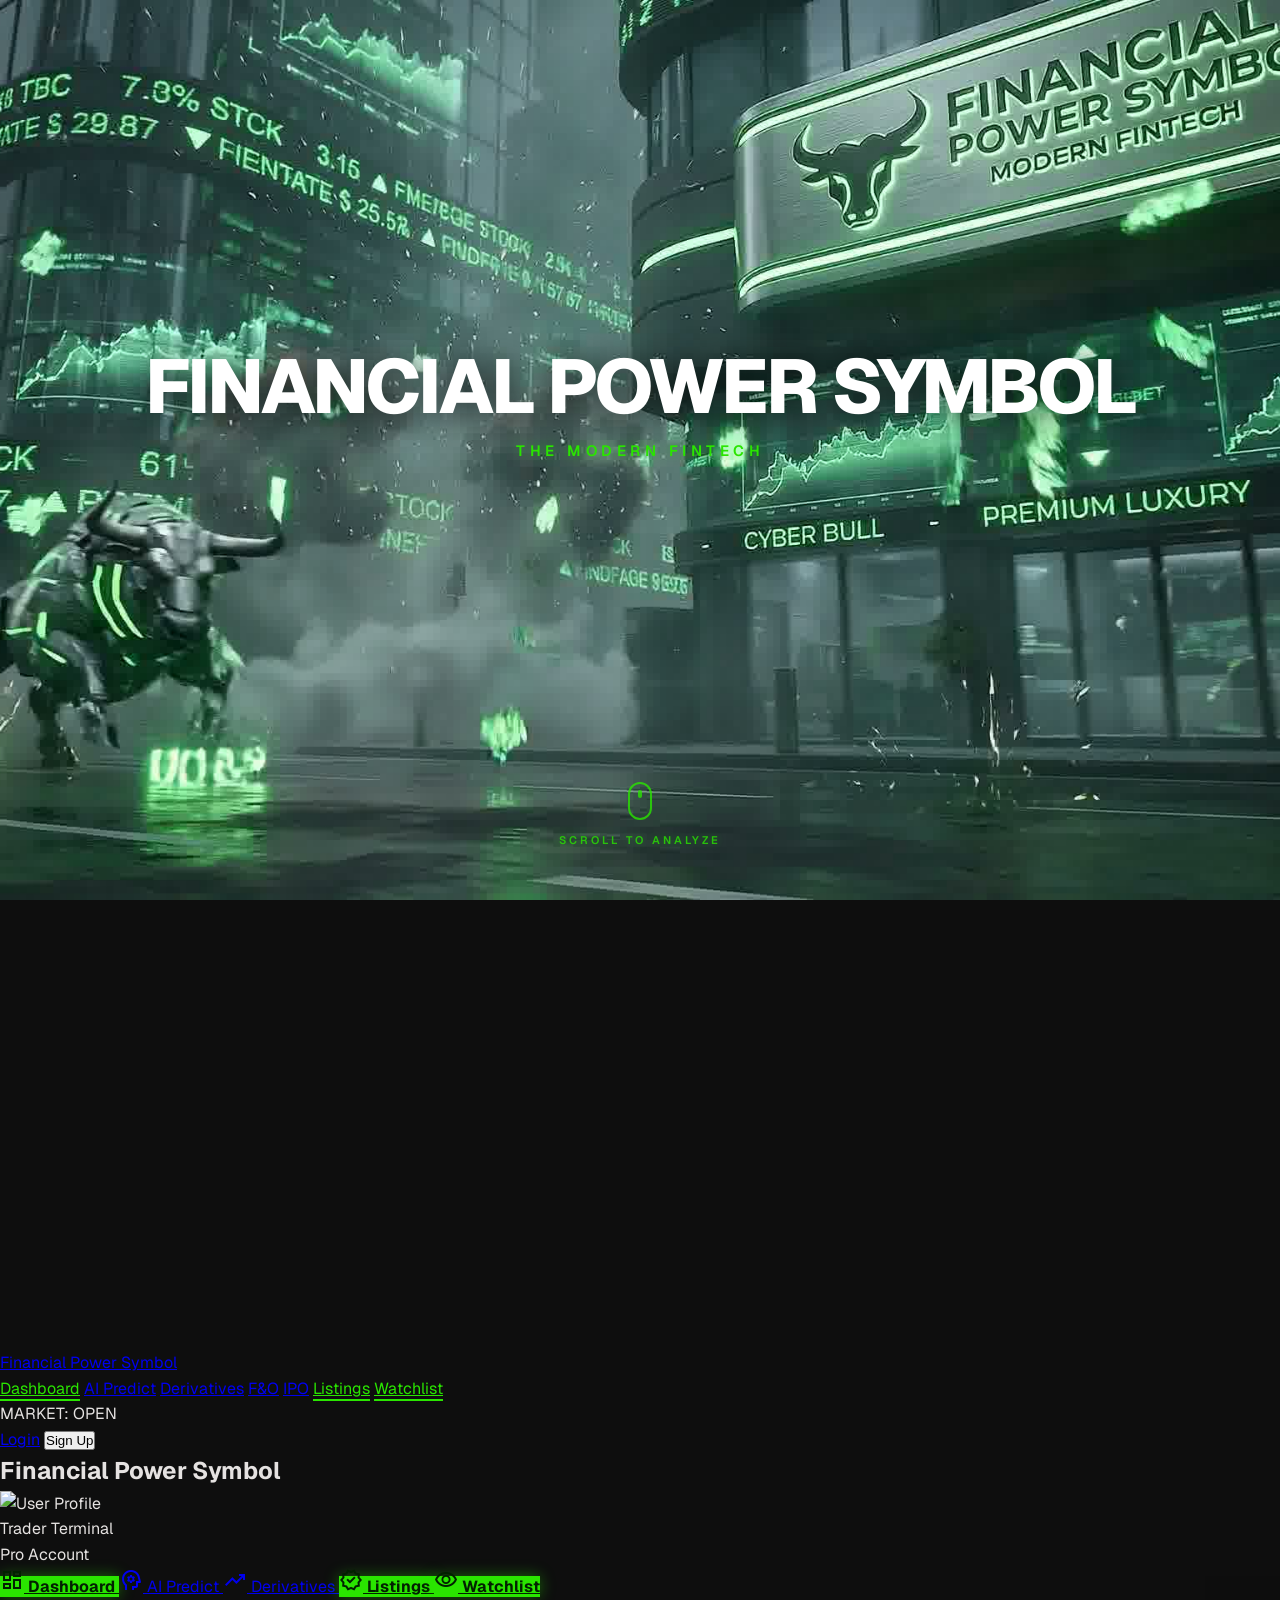
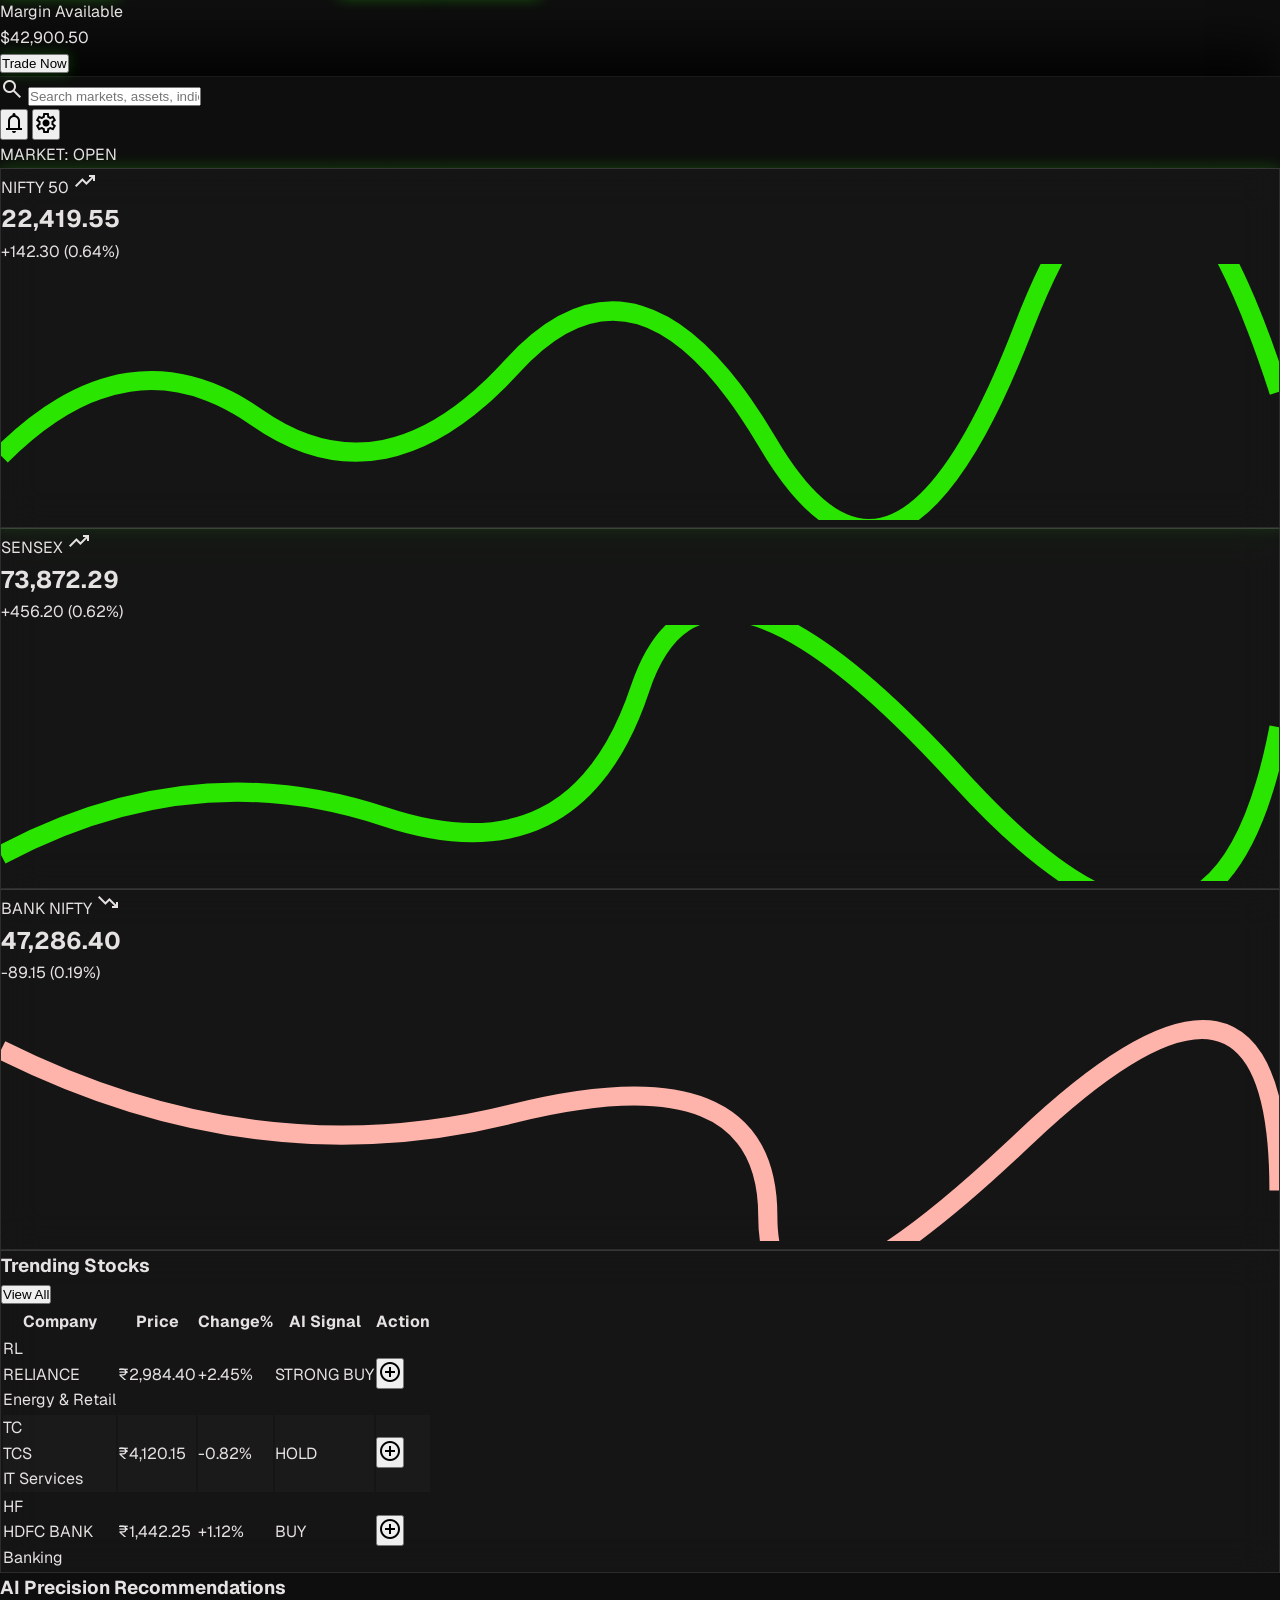
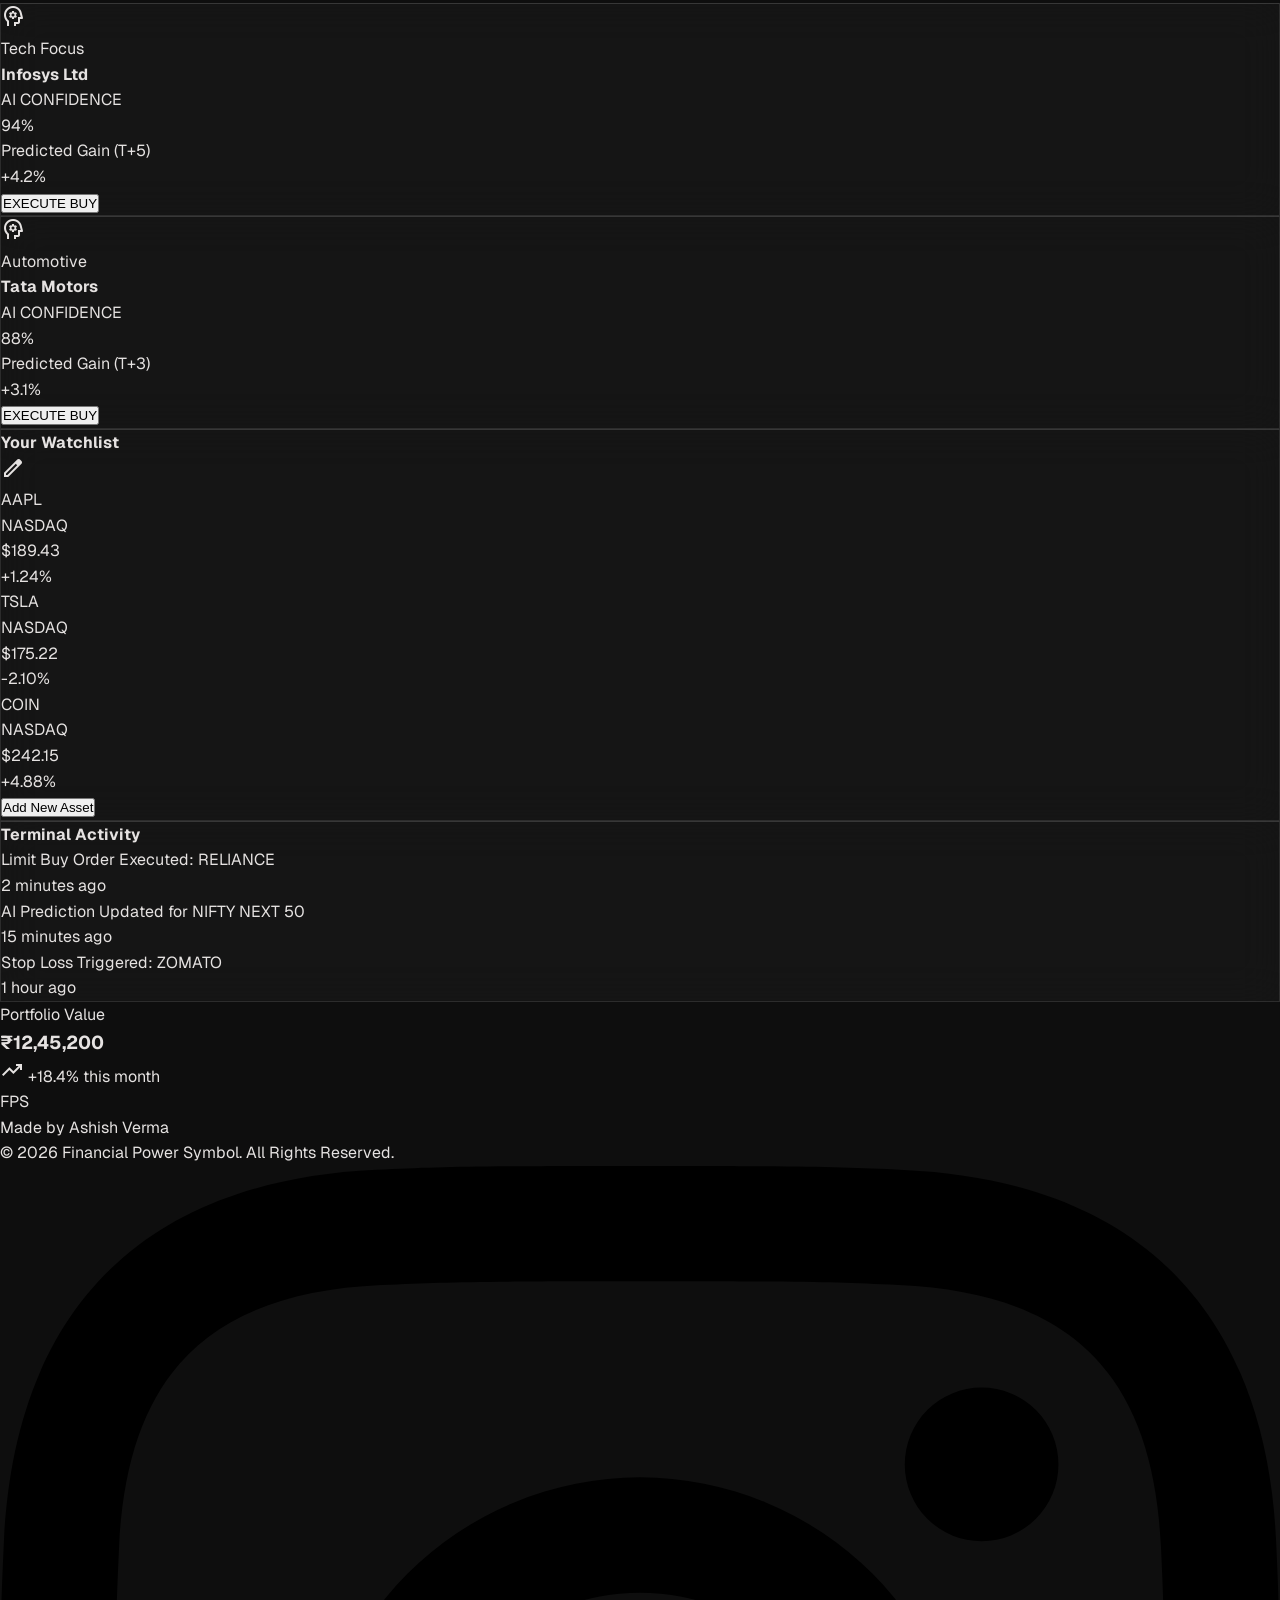
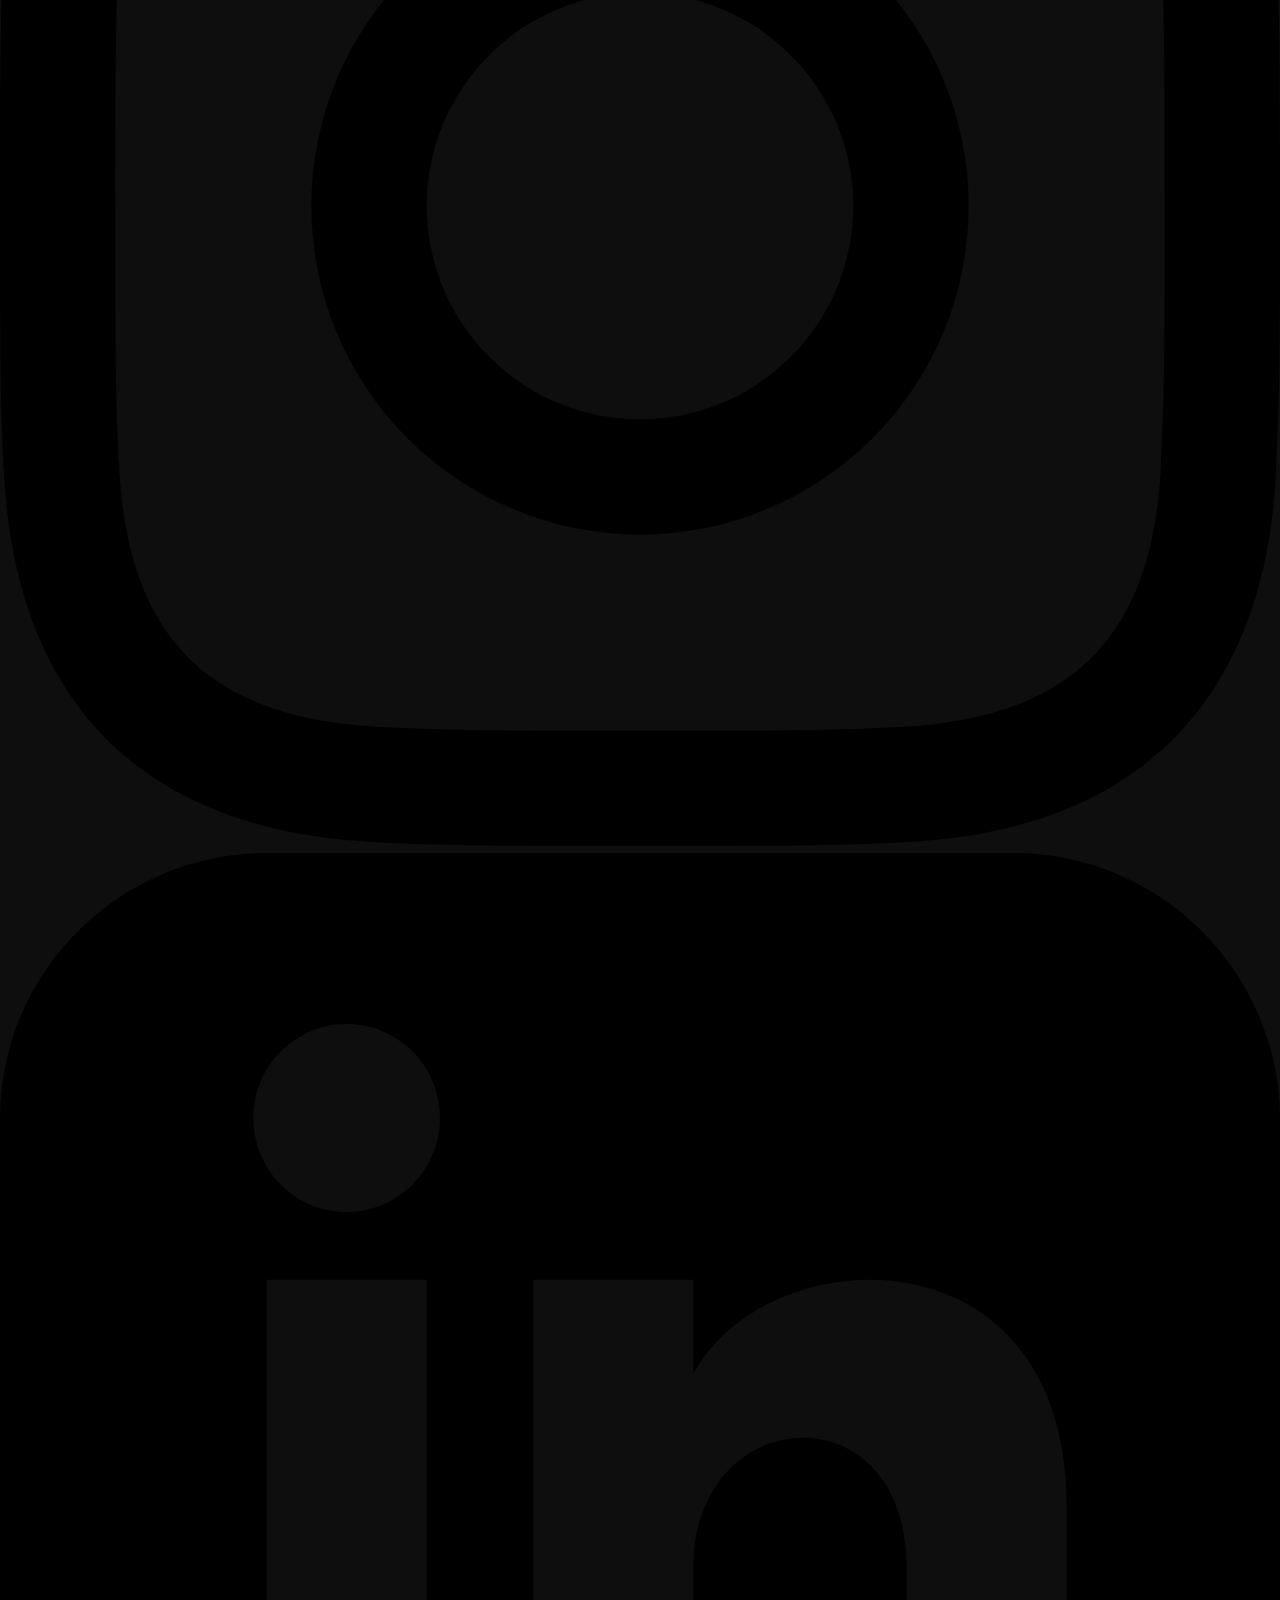
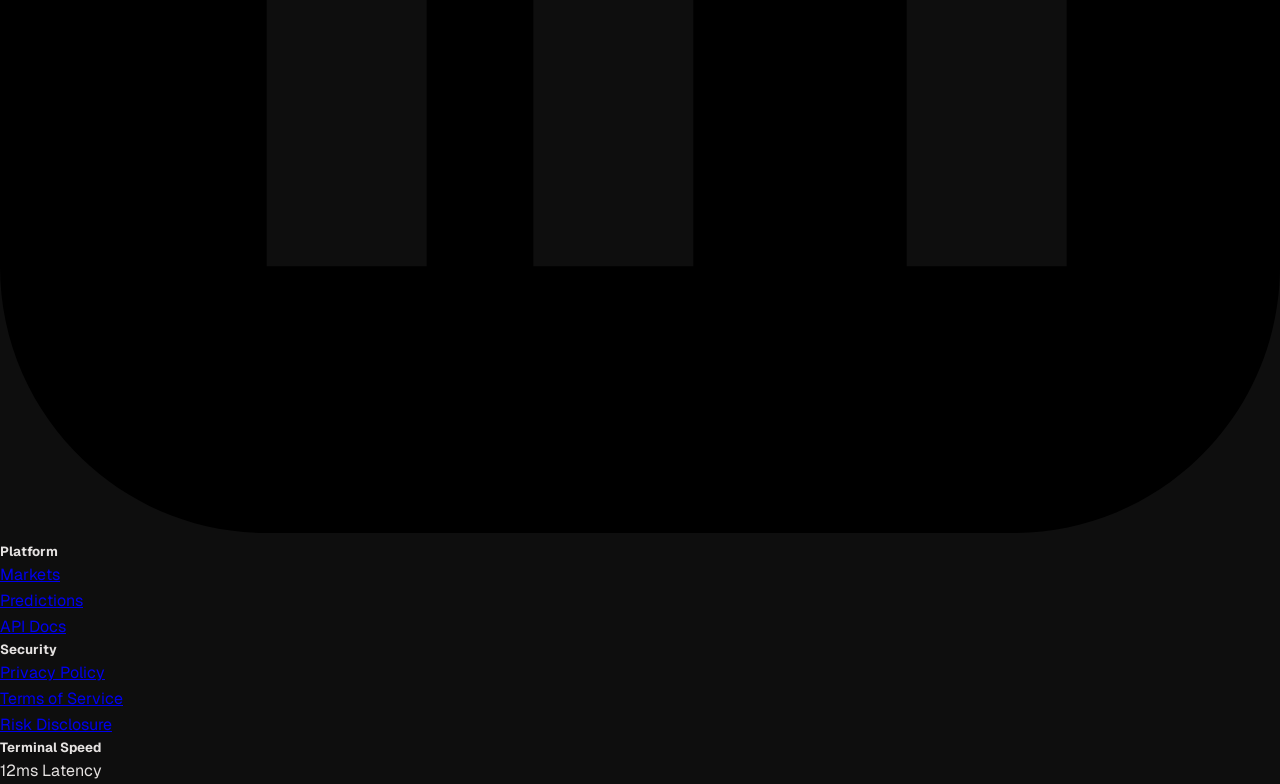
==== index.html @ 0f73e151 "Initial commit" ====
<!DOCTYPE html>
<html class="dark" lang="en">
<head>
    <meta charset="utf-8"/>
    <meta content="width=device-width, initial-scale=1.0" name="viewport"/>
    <title>Financial Power Symbol // Trader Terminal</title>
    <meta name="description" content="Pure high-performance scroll-driven canvas frame transitions coupled with real-time financial tracking widgets, AI market sentiment, and option chains.">
    
    <!-- Tailwind CSS & Plugins -->
    <script src="https://cdn.tailwindcss.com?plugins=forms,container-queries"></script>
    
    <!-- Fonts -->
    <link href="https://fonts.googleapis.com/css2?family=Material+Symbols+Outlined:wght,FILL@100..700,0..1&amp;display=swap" rel="stylesheet"/>
    <link href="https://fonts.googleapis.com/css2?family=Geist:wght@100..900&amp;display=swap" rel="stylesheet"/>
    
    <!-- Tailwind Theme Configuration -->
    <script id="tailwind-config">
        tailwind.config = {
            darkMode: "class",
            theme: {
                extend: {
                    "colors": {
                        "inverse-on-surface": "#313030",
                        "primary-fixed-dim": "#2ae500",
                        "error": "#ffb4ab",
                        "on-background": "#e5e2e1",
                        "on-surface": "#e5e2e1",
                        "surface-variant": "#353534",
                        "on-tertiary": "#00363a",
                        "on-tertiary-fixed-variant": "#004f54",
                        "surface-container-lowest": "#0e0e0e",
                        "on-primary-fixed": "#022100",
                        "surface": "#131313",
                        "outline": "#85967c",
                        "primary": "#efffe3",
                        "secondary-container": "#46494e",
                        "on-tertiary-fixed": "#002022",
                        "surface-bright": "#3a3939",
                        "tertiary": "#ecfdff",
                        "tertiary-container": "#55f2ff",
                        "on-secondary-container": "#b6b8be",
                        "on-tertiary-container": "#006c73",
                        "inverse-surface": "#e5e2e1",
                        "on-primary-container": "#107100",
                        "surface-dim": "#131313",
                        "surface-container": "#201f1f",
                        "secondary": "#c4c6cc",
                        "on-primary": "#053900",
                        "secondary-fixed": "#e0e2e8",
                        "surface-container-low": "#1c1b1b",
                        "on-error-container": "#ffdad6",
                        "inverse-primary": "#106e00",
                        "surface-tint": "#2ae500",
                        "on-error": "#690005",
                        "outline-variant": "#3c4b35",
                        "surface-container-high": "#2a2a2a",
                        "on-surface-variant": "#baccb0",
                        "background": "#131313",
                        "error-container": "#93000a",
                        "surface-container-highest": "#353534",
                        "on-secondary-fixed-variant": "#44474b",
                        "primary-container": "#39ff14",
                        "on-secondary-fixed": "#181c20",
                        "on-secondary": "#2d3135",
                        "secondary-fixed-dim": "#c4c6cc",
                        "tertiary-fixed": "#7df4ff",
                        "primary-fixed": "#79ff5b",
                        "on-primary-fixed-variant": "#095300",
                        "tertiary-fixed-dim": "#00dbe9"
                    },
                    "borderRadius": {
                        "DEFAULT": "0.125rem",
                        "lg": "0.25rem",
                        "xl": "0.5rem",
                        "full": "0.75rem"
                    },
                    "spacing": {
                        "unit": "4px",
                        "gutter-desktop": "24px",
                        "margin-desktop": "48px",
                        "margin-mobile": "16px",
                        "container-max": "1440px"
                    },
                    "fontFamily": {
                        "label-sm": ["Geist"],
                        "display-lg": ["Geist"],
                        "headline-lg": ["Geist"],
                        "data-lg": ["Geist"],
                        "body-md": ["Geist"],
                        "headline-lg-mobile": ["Geist"]
                    },
                    "fontSize": {
                        "label-sm": ["12px", {"lineHeight": "16px", "letterSpacing": "0.1em", "fontWeight": "500"}],
                        "display-lg": ["48px", {"lineHeight": "56px", "letterSpacing": "-0.02em", "fontWeight": "700"}],
                        "headline-lg": ["32px", {"lineHeight": "40px", "letterSpacing": "-0.01em", "fontWeight": "600"}],
                        "data-lg": ["20px", {"lineHeight": "28px", "letterSpacing": "0.05em", "fontWeight": "600"}],
                        "body-md": ["16px", {"lineHeight": "24px", "fontWeight": "400"}],
                        "headline-lg-mobile": ["24px", {"lineHeight": "32px", "fontWeight": "600"}]
                    }
                },
            },
        }
    </script>
    <link rel="stylesheet" href="style.css">
</head>
<body class="flex flex-col min-h-screen">
    <!-- Preloader Overlay -->
    <div id="loader" class="loader-overlay">
        <div class="loader-content">
            <div class="loader-logo">AETHERIS</div>
            <div class="loader-sub">INITIALIZING PREDICTIVE ENGINE</div>
            <div class="progress-bar-container">
                <div id="progress-bar" class="progress-bar"></div>
            </div>
            <div id="progress-text" class="progress-text">0% loaded</div>
        </div>
    </div>

    <!-- Background Canvas Container -->
    <div class="canvas-container">
        <canvas id="scroll-canvas"></canvas>
    </div>

    <!-- Title Overlay for Scroll Animation -->
    <div class="animation-title-container">
        <h1 class="anim-heading">FINANCIAL POWER SYMBOL</h1>
        <p class="anim-subheading">THE MODERN FINTECH</p>
    </div>

    <!-- Scroll Track Trigger for Animation (First 150vh) -->
    <div class="animation-track-trigger">
        <div class="animation-scroll-hint">
            <div class="mouse-icon">
                <div class="wheel"></div>
            </div>
            <span class="hint-text">SCROLL TO ANALYZE</span>
        </div>
    </div>

    <!-- Transparent Navigation Header (At the absolute top) -->
    <header class="fixed top-0 left-0 right-0 z-50 bg-black/40 backdrop-blur-md border-b border-white/5 py-4 px-6 md:px-margin-desktop transition-all duration-300">
        <div class="max-w-[1440px] mx-auto flex justify-between items-center">
            <a href="#" class="font-headline-lg text-primary-fixed tracking-tighter text-lg md:text-xl hover:opacity-80 transition-opacity">
                Financial Power Symbol
            </a>
            <nav class="hidden lg:flex items-center space-x-6">
                <a href="#tab-dashboard" data-tab-target="dashboard" class="nav-menu-link active font-label-sm text-on-surface hover:text-primary-fixed-dim transition-colors uppercase tracking-widest text-[10px]">Dashboard</a>
                <a href="#tab-ai-predict" data-tab-target="ai-predict" class="nav-menu-link font-label-sm text-on-surface hover:text-primary-fixed-dim transition-colors uppercase tracking-widest text-[10px]">AI Predict</a>
                <a href="#tab-derivatives" data-tab-target="derivatives" class="nav-menu-link font-label-sm text-on-surface hover:text-primary-fixed-dim transition-colors uppercase tracking-widest text-[10px]">Derivatives</a>
                <a href="#tab-derivatives" data-tab-target="derivatives" class="nav-menu-link font-label-sm text-on-surface hover:text-primary-fixed-dim transition-colors uppercase tracking-widest text-[10px] text-primary-fixed-dim font-bold">F&O</a>
                <a href="#tab-derivatives" data-tab-target="derivatives" class="nav-menu-link font-label-sm text-on-surface hover:text-primary-fixed-dim transition-colors uppercase tracking-widest text-[10px] text-primary-fixed-dim font-bold">IPO</a>
                <a href="#tab-dashboard" data-tab-target="dashboard" class="nav-menu-link font-label-sm text-on-surface hover:text-primary-fixed-dim transition-colors uppercase tracking-widest text-[10px]">Listings</a>
                <a href="#tab-dashboard" data-tab-target="dashboard" class="nav-menu-link font-label-sm text-on-surface hover:text-primary-fixed-dim transition-colors uppercase tracking-widest text-[10px]">Watchlist</a>
            </nav>
            <div class="flex items-center space-x-4">
                <span class="font-label-sm text-on-surface-variant text-[10px] hidden sm:inline-block border border-primary-fixed-dim/20 bg-primary-fixed-dim/5 px-3 py-1 rounded">MARKET: <span class="text-primary-fixed-dim font-bold">OPEN</span></span>
                
                <!-- Sign In / Log In and Sign Up Options -->
                <div class="flex items-center space-x-3 border-l border-white/10 pl-4">
                    <a href="#" onclick="alert('Login panel simulation. Welcome back!')" class="font-label-sm text-on-surface hover:text-primary-fixed-dim transition-colors uppercase tracking-widest text-[10px] hover:underline">Login</a>
                    <button onclick="alert('Registration panel simulation. Get started today!')" class="px-3 py-1.5 border border-primary-fixed-dim/30 hover:border-primary-fixed-dim text-primary-fixed-dim font-bold text-[10px] rounded uppercase tracking-wider scale-95 hover:scale-100 active:scale-95 transition-all">
                        Sign Up
                    </button>
                </div>
            </div>
        </div>
    </header>

    <!-- Slide-in Left Sidebar Anchor (Appears smoothly when dashboard is active) -->
    <aside id="sidebar-container" class="h-screen w-64 fixed left-0 top-0 bg-surface-container-lowest/90 backdrop-blur-2xl border-r border-outline-variant/20 flex flex-col p-4 z-40 transform -translate-x-full opacity-0 transition-all duration-500">
        <div class="mt-20 mb-8 px-2">
            <h1 class="font-headline-lg text-primary-fixed tracking-tighter text-xl">Financial Power Symbol</h1>
            <div class="flex items-center mt-4 space-x-3">
                <div class="w-10 h-10 rounded-full overflow-hidden border border-primary-fixed/30">
                    <img alt="User Profile" src="https://lh3.googleusercontent.com/aida-public/[base64]"/>
                </div>
                <div>
                    <p class="font-label-sm text-on-surface uppercase tracking-widest leading-none text-xs">Trader Terminal</p>
                    <p class="text-[10px] text-primary-fixed-dim">Pro Account</p>
                </div>
            </div>
        </div>
        <nav class="flex-1 space-y-1">
            <a href="#tab-dashboard" data-tab-target="dashboard" class="sidebar-tab-link flex items-center space-x-3 p-3 text-on-surface-variant hover:text-primary-fixed-dim hover:bg-white/5 rounded-xl transition-all duration-200">
                <span class="material-symbols-outlined">dashboard</span>
                <span class="font-label-sm uppercase tracking-widest text-[11px]">Dashboard</span>
            </a>
            <a href="#tab-ai-predict" data-tab-target="ai-predict" class="sidebar-tab-link flex items-center space-x-3 p-3 text-on-surface-variant hover:text-primary-fixed-dim hover:bg-white/5 rounded-xl transition-all duration-200">
                <span class="material-symbols-outlined">psychology</span>
                <span class="font-label-sm uppercase tracking-widest text-[11px]">AI Predict</span>
            </a>
            <a href="#tab-derivatives" data-tab-target="derivatives" class="sidebar-tab-link flex items-center space-x-3 p-3 text-on-surface-variant hover:text-primary-fixed-dim hover:bg-white/5 rounded-xl transition-all duration-200">
                <span class="material-symbols-outlined">trending_up</span>
                <span class="font-label-sm uppercase tracking-widest text-[11px]">Derivatives</span>
            </a>
            <a href="#tab-dashboard" data-tab-target="dashboard" class="sidebar-tab-link flex items-center space-x-3 p-3 text-on-surface-variant hover:text-primary-fixed-dim hover:bg-white/5 rounded-xl transition-all duration-200">
                <span class="material-symbols-outlined">new_releases</span>
                <span class="font-label-sm uppercase tracking-widest text-[11px]">Listings</span>
            </a>
            <a href="#tab-dashboard" data-tab-target="dashboard" class="sidebar-tab-link flex items-center space-x-3 p-3 text-on-surface-variant hover:text-primary-fixed-dim hover:bg-white/5 rounded-xl transition-all duration-200">
                <span class="material-symbols-outlined">visibility</span>
                <span class="font-label-sm uppercase tracking-widest text-[11px]">Watchlist</span>
            </a>
        </nav>
        <div class="mt-auto">
            <div class="p-3 bg-primary-container/5 border border-primary-fixed/10 rounded-lg mb-3">
                <p class="text-[10px] text-on-surface-variant uppercase tracking-wider">Margin Available</p>
                <p class="font-data-lg text-primary-fixed-dim font-bold">$42,900.50</p>
            </div>
            <button onclick="document.getElementById('watchlist').scrollIntoView({behavior: 'smooth'})" class="w-full py-3 bg-primary-fixed-dim text-on-primary-fixed font-bold rounded-lg glow-green hover:brightness-110 active:scale-95 transition-all text-xs uppercase tracking-widest">
                Trade Now
            </button>
        </div>
    </aside>

    <!-- Main Dashboard Section (Scrolls up naturally below animation) -->
    <main class="dashboard-content-wrapper z-10 w-full relative transition-all duration-500">
        <!-- Top bar inside main content area -->
        <div class="border-b border-white/5 py-4 px-6 md:px-margin-desktop flex justify-between items-center bg-surface/5 backdrop-blur-xl">
            <div class="flex-1 max-w-xl">
                <div class="relative flex items-center">
                    <span class="material-symbols-outlined absolute left-3 text-on-surface-variant text-sm">search</span>
                    <input class="w-full bg-surface-container-low border-none rounded-lg pl-10 pr-4 py-2 text-xs focus:ring-1 focus:ring-primary-fixed-dim placeholder:text-on-surface-variant/40" placeholder="Search markets, assets, indices..." type="text"/>
                </div>
            </div>
            <div class="flex items-center space-x-4 ml-6">
                <button class="text-on-surface-variant hover:text-primary-fixed transition-colors relative">
                    <span class="material-symbols-outlined text-md">notifications</span>
                    <span class="absolute top-0 right-0 w-1.5 h-1.5 bg-primary-fixed-dim rounded-full"></span>
                </button>
                <button class="text-on-surface-variant hover:text-primary-fixed transition-colors">
                    <span class="material-symbols-outlined text-md">settings</span>
                </button>
                <div class="h-6 w-[1px] bg-white/10"></div>
                <span class="font-label-sm text-on-surface-variant text-[10px]">MARKET: <span class="text-primary-fixed-dim font-bold">OPEN</span></span>
            </div>
        </div>

        <!-- Dynamic Content Stages -->
        <div class="p-6 md:p-margin-desktop max-w-[1440px] mx-auto min-h-[100vh]">
            
            <!-- ------------------------------------------------------------- -->
            <!-- TAB PANEL 1: DASHBOARD -->
            <!-- ------------------------------------------------------------- -->
            <div id="tab-panel-dashboard" class="tab-stage-panel grid grid-cols-12 gap-gutter-desktop active">
                <!-- Left & Center Layout -->
                <div class="col-span-12 lg:col-span-9 space-y-8">
                    <!-- Row 1: Live Market Cards -->
                    <div id="dashboard" class="grid grid-cols-1 md:grid-cols-3 gap-6">
                        <div class="glass-card milled-edge p-6 rounded-xl glow-green">
                            <div class="flex justify-between items-start mb-4">
                                <span class="font-label-sm text-on-surface-variant uppercase tracking-widest text-xs">NIFTY 50</span>
                                <span class="material-symbols-outlined text-primary-fixed-dim text-sm">trending_up</span>
                            </div>
                            <h2 class="font-display-lg text-primary-fixed text-2xl md:text-3xl">22,419.55</h2>
                            <p class="text-primary-fixed-dim font-data-lg text-sm">+142.30 (0.64%)</p>
                            <div class="mt-4 h-12 w-full bg-primary-fixed/5 rounded relative overflow-hidden">
                                <div class="absolute inset-0 flex items-end">
                                    <svg class="w-full h-full" preserveaspectratio="none" viewbox="0 0 100 20">
                                        <path d="M0 15 Q 10 5, 20 12 T 40 8 T 60 14 T 80 5 T 100 10" fill="none" stroke="#2ae500" stroke-width="1.5"></path>
                                    </svg>
                                </div>
                            </div>
                        </div>
                        <div class="glass-card milled-edge p-6 rounded-xl">
                            <div class="flex justify-between items-start mb-4">
                                <span class="font-label-sm text-on-surface-variant uppercase tracking-widest text-xs">SENSEX</span>
                                <span class="material-symbols-outlined text-primary-fixed-dim text-sm">trending_up</span>
                            </div>
                            <h2 class="font-display-lg text-primary-fixed text-2xl md:text-3xl">73,872.29</h2>
                            <p class="text-primary-fixed-dim font-data-lg text-sm">+456.20 (0.62%)</p>
                            <div class="mt-4 h-12 w-full bg-primary-fixed/5 rounded relative overflow-hidden">
                                <svg class="w-full h-full" preserveaspectratio="none" viewbox="0 0 100 20">
                                    <path d="M0 18 Q 15 10, 30 15 T 50 5 T 75 12 T 100 8" fill="none" stroke="#2ae500" stroke-width="1.5"></path>
                                </svg>
                            </div>
                        </div>
                        <div class="glass-card milled-edge p-6 rounded-xl border-error/20">
                            <div class="flex justify-between items-start mb-4">
                                <span class="font-label-sm text-on-surface-variant uppercase tracking-widest text-xs">BANK NIFTY</span>
                                <span class="material-symbols-outlined text-error text-sm">trending_down</span>
                            </div>
                            <h2 class="font-display-lg text-on-surface text-2xl md:text-3xl">47,286.40</h2>
                            <p class="text-error font-data-lg text-sm">-89.15 (0.19%)</p>
                            <div class="mt-4 h-12 w-full bg-error/5 rounded relative overflow-hidden">
                                <svg class="w-full h-full" preserveaspectratio="none" viewbox="0 0 100 20">
                                    <path d="M0 5 Q 20 15, 40 10 T 60 18 T 80 12 T 100 16" fill="none" stroke="#ffb4ab" stroke-width="1.5"></path>
                                </svg>
                            </div>
                        </div>
                    </div>
                    <!-- Row 2: Trending Stocks Table -->
                    <div id="listings" class="glass-card milled-edge rounded-xl overflow-hidden">
                        <div class="p-6 border-b border-white/5 flex justify-between items-center">
                            <h3 class="font-headline-lg text-on-surface text-lg">Trending Stocks</h3>
                            <button class="text-label-sm text-primary-fixed-dim uppercase tracking-widest text-[10px]">View All</button>
                        </div>
                        <div class="overflow-x-auto">
                            <table class="w-full text-left">
                                <thead>
                                    <tr class="text-on-surface-variant font-label-sm border-b border-white/5 text-[11px]">
                                        <th class="px-6 py-4 font-medium uppercase">Company</th>
                                        <th class="px-6 py-4 font-medium uppercase">Price</th>
                                        <th class="px-6 py-4 font-medium uppercase">Change%</th>
                                        <th class="px-6 py-4 font-medium uppercase">AI Signal</th>
                                        <th class="px-6 py-4 font-medium uppercase text-right">Action</th>
                                    </tr>
                                </thead>
                                <tbody>
                                    <tr class="zebra-row hover:bg-white/5 transition-colors text-xs">
                                        <td class="px-6 py-4">
                                            <div class="flex items-center space-x-3">
                                                <div class="w-8 h-8 rounded bg-primary/10 flex items-center justify-center font-bold text-primary-fixed">RL</div>
                                                <div>
                                                    <p class="font-data-lg leading-none font-semibold text-xs">RELIANCE</p>
                                                    <p class="text-[9px] text-on-surface-variant uppercase">Energy &amp; Retail</p>
                                                </div>
                                            </div>
                                        </td>
                                        <td class="px-6 py-4 font-data-lg text-on-surface font-semibold text-xs">₹2,984.40</td>
                                        <td class="px-6 py-4 text-primary-fixed-dim font-semibold text-xs">+2.45%</td>
                                        <td class="px-6 py-4">
                                            <span class="px-2 py-1 rounded bg-primary-fixed/10 text-primary-fixed-dim text-[9px] font-bold border border-primary-fixed/20">STRONG BUY</span>
                                        </td>
                                        <td class="px-6 py-4 text-right">
                                            <button class="p-2 hover:bg-white/10 rounded-full transition-all"><span class="material-symbols-outlined text-on-surface-variant text-md">add_circle</span></button>
                                        </td>
                                    </tr>
                                    <tr class="zebra-row hover:bg-white/5 transition-colors text-xs">
                                        <td class="px-6 py-4">
                                            <div class="flex items-center space-x-3">
                                                <div class="w-8 h-8 rounded bg-tertiary/10 flex items-center justify-center font-bold text-tertiary-fixed">TC</div>
                                                <div>
                                                    <p class="font-data-lg leading-none font-semibold text-xs">TCS</p>
                                                    <p class="text-[9px] text-on-surface-variant uppercase">IT Services</p>
                                                </div>
                                            </div>
                                        </td>
                                        <td class="px-6 py-4 font-data-lg text-on-surface font-semibold text-xs">₹4,120.15</td>
                                        <td class="px-6 py-4 text-error font-semibold text-xs">-0.82%</td>
                                        <td class="px-6 py-4">
                                            <span class="px-2 py-1 rounded bg-white/5 text-on-surface-variant text-[9px] font-bold border border-white/10 uppercase">HOLD</span>
                                        </td>
                                        <td class="px-6 py-4 text-right">
                                            <button class="p-2 hover:bg-white/10 rounded-full transition-all"><span class="material-symbols-outlined text-on-surface-variant text-md">add_circle</span></button>
                                        </td>
                                    </tr>
                                    <tr class="zebra-row hover:bg-white/5 transition-colors text-xs">
                                        <td class="px-6 py-4">
                                            <div class="flex items-center space-x-3">
                                                <div class="w-8 h-8 rounded bg-primary/10 flex items-center justify-center font-bold text-primary-fixed">HF</div>
                                                <div>
                                                    <p class="font-data-lg leading-none font-semibold text-xs">HDFC BANK</p>
                                                    <p class="text-[9px] text-on-surface-variant uppercase">Banking</p>
                                                </div>
                                            </div>
                                        </td>
                                        <td class="px-6 py-4 font-data-lg text-on-surface font-semibold text-xs">₹1,442.25</td>
                                        <td class="px-6 py-4 text-primary-fixed-dim font-semibold text-xs">+1.12%</td>
                                        <td class="px-6 py-4">
                                            <span class="px-2 py-1 rounded bg-primary-fixed/10 text-primary-fixed-dim text-[9px] font-bold border border-primary-fixed/20">BUY</span>
                                        </td>
                                        <td class="px-6 py-4 text-right">
                                            <button class="p-2 hover:bg-white/10 rounded-full transition-all"><span class="material-symbols-outlined text-on-surface-variant text-md">add_circle</span></button>
                                        </td>
                                    </tr>
                                </tbody>
                            </table>
                        </div>
                    </div>
                    <!-- Row 3: AI Recommended Grid -->
                    <div id="ai-predict-summary">
                        <h3 class="font-headline-lg text-on-surface mb-6 text-lg">AI Precision Recommendations</h3>
                        <div class="grid grid-cols-1 md:grid-cols-2 gap-6">
                            <div class="glass-card milled-edge rounded-xl p-6 relative overflow-hidden group">
                                <div class="absolute top-0 right-0 p-4 opacity-10 group-hover:opacity-20 transition-opacity">
                                    <span class="material-symbols-outlined text-[80px]">psychology</span>
                                </div>
                                <div class="flex justify-between items-start relative z-10">
                                    <div>
                                        <p class="font-label-sm text-on-surface-variant uppercase text-[10px]">Tech Focus</p>
                                        <h4 class="font-headline-lg text-primary-fixed-dim text-lg">Infosys Ltd</h4>
                                    </div>
                                    <div class="text-right">
                                        <p class="font-label-sm text-on-surface-variant text-[9px]">AI CONFIDENCE</p>
                                        <p class="font-display-lg text-primary-fixed leading-none text-xl">94%</p>
                                    </div>
                                </div>
                                <div class="mt-6 flex items-end justify-between relative z-10">
                                    <div>
                                        <p class="text-[9px] text-on-surface-variant uppercase tracking-tighter">Predicted Gain (T+5)</p>
                                        <p class="font-data-lg text-primary-fixed-dim font-bold">+4.2%</p>
                                    </div>
                                    <button class="px-5 py-2 bg-primary-container text-on-primary-container font-bold rounded hover:scale-105 active:scale-95 transition-transform text-xs uppercase tracking-wider">EXECUTE BUY</button>
                                </div>
                            </div>
                            <div class="glass-card milled-edge rounded-xl p-6 relative overflow-hidden group">
                                <div class="absolute top-0 right-0 p-4 opacity-10 group-hover:opacity-20 transition-opacity">
                                    <span class="material-symbols-outlined text-[80px]">psychology</span>
                                </div>
                                <div class="flex justify-between items-start relative z-10">
                                    <div>
                                        <p class="font-label-sm text-on-surface-variant uppercase text-[10px]">Automotive</p>
                                        <h4 class="font-headline-lg text-primary-fixed-dim text-lg">Tata Motors</h4>
                                    </div>
                                    <div class="text-right">
                                        <p class="font-label-sm text-on-surface-variant text-[9px]">AI CONFIDENCE</p>
                                        <p class="font-display-lg text-primary-fixed leading-none text-xl">88%</p>
                                    </div>
                                </div>
                                <div class="mt-6 flex items-end justify-between relative z-10">
                                    <div>
                                        <p class="text-[9px] text-on-surface-variant uppercase tracking-tighter">Predicted Gain (T+3)</p>
                                        <p class="font-data-lg text-primary-fixed-dim font-bold">+3.1%</p>
                                    </div>
                                    <button class="px-5 py-2 bg-primary-container text-on-primary-container font-bold rounded hover:scale-105 active:scale-95 transition-transform text-xs uppercase tracking-wider">EXECUTE BUY</button>
                                </div>
                            </div>
                        </div>
                    </div>
                </div>
                <!-- Right Panel -->
                <div class="col-span-12 lg:col-span-3 space-y-6">
                    <!-- Watchlist Widget -->
                    <div id="watchlist" class="glass-card milled-edge rounded-xl h-fit">
                        <div class="p-4 border-b border-white/5 flex justify-between items-center">
                            <h4 class="font-label-sm text-on-surface uppercase tracking-widest text-xs">Your Watchlist</h4>
                            <span class="material-symbols-outlined text-on-surface-variant text-sm cursor-pointer">edit</span>
                        </div>
                        <div class="p-2 space-y-1">
                            <div class="p-3 hover:bg-white/5 rounded-lg flex justify-between items-center transition-colors text-xs">
                                <div>
                                    <p class="font-data-lg leading-none font-semibold text-xs">AAPL</p>
                                    <p class="text-[9px] text-on-surface-variant uppercase">NASDAQ</p>
                                </div>
                                <div class="text-right">
                                    <p class="font-data-lg font-semibold text-xs">$189.43</p>
                                    <p class="text-primary-fixed-dim text-[10px] font-bold">+1.24%</p>
                                </div>
                            </div>
                            <div class="p-3 hover:bg-white/5 rounded-lg flex justify-between items-center transition-colors text-xs">
                                <div>
                                    <p class="font-data-lg leading-none font-semibold text-xs">TSLA</p>
                                    <p class="text-[9px] text-on-surface-variant uppercase">NASDAQ</p>
                                </div>
                                <div class="text-right">
                                    <p class="font-data-lg font-semibold text-xs">$175.22</p>
                                    <p class="text-error text-[10px] font-bold">-2.10%</p>
                                </div>
                            </div>
                            <div class="p-3 hover:bg-white/5 rounded-lg flex justify-between items-center transition-colors text-xs">
                                <div>
                                    <p class="font-data-lg leading-none font-semibold text-xs">COIN</p>
                                    <p class="text-[9px] text-on-surface-variant uppercase">NASDAQ</p>
                                </div>
                                <div class="text-right">
                                    <p class="font-data-lg font-semibold text-xs">$242.15</p>
                                    <p class="text-primary-fixed-dim text-[10px] font-bold">+4.88%</p>
                                </div>
                            </div>
                        </div>
                        <button class="w-full p-4 text-on-surface-variant font-label-sm uppercase hover:text-primary-fixed transition-colors text-center border-t border-white/5 text-[10px] tracking-widest font-bold">
                            Add New Asset
                        </button>
                    </div>
                    <!-- Recent Activity -->
                    <div class="glass-card milled-edge rounded-xl">
                        <div class="p-4 border-b border-white/5">
                            <h4 class="font-label-sm text-on-surface uppercase tracking-widest text-xs">Terminal Activity</h4>
                        </div>
                        <div class="p-4 space-y-4 text-xs">
                            <div class="flex space-x-3 items-start">
                                <div class="w-2 h-2 mt-2 rounded-full bg-primary-fixed-dim glow-green"></div>
                                <div>
                                    <p class="text-body-md text-on-surface leading-tight text-xs">Limit Buy Order Executed: <span class="text-primary-fixed">RELIANCE</span></p>
                                    <p class="text-[9px] text-on-surface-variant mt-1 uppercase">2 minutes ago</p>
                                </div>
                            </div>
                            <div class="flex space-x-3 items-start">
                                <div class="w-2 h-2 mt-2 rounded-full bg-tertiary-fixed-dim"></div>
                                <div>
                                    <p class="text-body-md text-on-surface leading-tight text-xs">AI Prediction Updated for <span class="text-tertiary-fixed">NIFTY NEXT 50</span></p>
                                    <p class="text-[9px] text-on-surface-variant mt-1 uppercase">15 minutes ago</p>
                                </div>
                            </div>
                            <div class="flex space-x-3 items-start">
                                <div class="w-2 h-2 mt-2 rounded-full bg-error"></div>
                                <div>
                                    <p class="text-body-md text-on-surface leading-tight text-xs">Stop Loss Triggered: <span class="text-error">ZOMATO</span></p>
                                    <p class="text-[9px] text-on-surface-variant mt-1 uppercase">1 hour ago</p>
                                </div>
                            </div>
                        </div>
                    </div>
                    <!-- Performance Card -->
                    <div id="derivatives" class="bg-primary-container/10 border border-primary-fixed/20 p-6 rounded-xl">
                        <p class="font-label-sm text-primary-fixed uppercase mb-2 text-[10px] tracking-wider">Portfolio Value</p>
                        <h3 class="font-display-lg text-primary-fixed-dim text-2xl font-bold">₹12,45,200</h3>
                        <div class="mt-4 flex items-center text-primary-fixed-dim font-bold text-xs">
                            <span class="material-symbols-outlined mr-1 text-sm">trending_up</span>
                            <span>+18.4% this month</span>
                        </div>
                    </div>
                </div>
            </div>

            <!-- ------------------------------------------------------------- -->
            <!-- TAB PANEL 2: AI PREDICT -->
            <!-- ------------------------------------------------------------- -->
            <div id="tab-panel-ai-predict" class="tab-stage-panel grid grid-cols-12 gap-gutter-desktop hidden">
                <div class="col-span-12 lg:col-span-9 space-y-8">
                    <!-- Gauge Card -->
                    <div class="glass-card milled-edge rounded-xl p-8 text-center relative overflow-hidden flex flex-col items-center">
                        <span class="font-label-sm text-primary-fixed uppercase tracking-widest text-[11px] mb-2">AI MARKET SENTIMENT</span>
                        <p class="text-[10px] text-on-surface-variant uppercase tracking-widest mb-6">REAL-TIME GLOBAL ANALYSIS INDEX</p>
                        
                        <!-- Animated Circular Dial -->
                        <div class="relative w-64 h-64 flex items-center justify-center">
                            <svg class="w-full h-full transform -rotate-90" viewBox="0 0 100 100">
                                <circle cx="50" cy="50" r="40" stroke="rgba(255,255,255,0.03)" stroke-width="6" fill="transparent" />
                                <circle id="sentiment-gauge-circle" cx="50" cy="50" r="40" stroke="#2ae500" stroke-width="6" fill="transparent" 
                                        stroke-dasharray="251.2" stroke-dashoffset="251.2" stroke-linecap="round" class="transition-all duration-1000 ease-out" />
                            </svg>
                            <div class="absolute flex flex-col items-center justify-center text-center">
                                <span class="font-display-lg text-primary-fixed-dim text-5xl font-extrabold" id="sentiment-percentage-value">0%</span>
                                <span class="font-label-sm text-on-surface uppercase tracking-widest text-[11px] mt-2 font-bold" id="sentiment-label-value">ANALYZING...</span>
                            </div>
                        </div>

                        <div class="flex space-x-4 mt-6">
                            <span class="flex items-center space-x-2 bg-primary-fixed-dim/10 border border-primary-fixed/20 px-4 py-1.5 rounded-full text-xs text-primary-fixed-dim">
                                <span class="w-1.5 h-1.5 rounded-full bg-primary-fixed-dim pulsing"></span>
                                <span class="font-bold">Volatility Low</span>
                            </span>
                            <span class="flex items-center space-x-2 bg-primary-fixed-dim/10 border border-primary-fixed/20 px-4 py-1.5 rounded-full text-xs text-primary-fixed-dim">
                                <span class="w-1.5 h-1.5 rounded-full bg-primary-fixed-dim pulsing"></span>
                                <span class="font-bold">Volume Surging</span>
                            </span>
                        </div>
                    </div>

                    <!-- Intraday Picks grid -->
                    <div id="ai-predict" class="space-y-6">
                        <h3 class="font-headline-lg text-on-surface text-lg">Intraday Picks <span class="text-[10px] text-on-surface-variant font-normal uppercase ml-2">Updated 2m ago</span></h3>
                        <div class="grid grid-cols-1 md:grid-cols-2 gap-6">
                            <!-- Pick 1 -->
                            <div class="glass-card milled-edge rounded-xl p-6 relative overflow-hidden">
                                <div class="flex justify-between items-start mb-4">
                                    <div>
                                        <h4 class="font-data-lg font-semibold text-on-surface text-base">RELIANCE.NS</h4>
                                        <p class="text-[10px] text-on-surface-variant uppercase">Conglomerate / Energy</p>
                                    </div>
                                    <div class="text-right">
                                        <p class="text-primary-fixed-dim font-bold text-base">+2.45%</p>
                                        <p class="text-[9px] text-on-surface-variant uppercase">AI Probability: 89%</p>
                                    </div>
                                </div>
                                <div class="grid grid-cols-3 gap-2 py-3 border-y border-white/5 my-4 text-xs">
                                    <div>
                                        <p class="text-[9px] text-on-surface-variant uppercase">Buy Above</p>
                                        <p class="font-bold text-primary-fixed-dim">₹2,945.00</p>
                                    </div>
                                    <div>
                                        <p class="text-[9px] text-on-surface-variant uppercase">Target</p>
                                        <p class="font-bold text-primary-fixed">₹2,982.50</p>
                                    </div>
                                    <div>
                                        <p class="text-[9px] text-on-surface-variant uppercase">Stop Loss</p>
                                        <p class="font-bold text-error">₹2,920.00</p>
                                    </div>
                                </div>
                                <div class="mt-4 flex items-center justify-between text-[10px]">
                                    <span class="text-primary-fixed-dim font-semibold uppercase tracking-wider">Bullish Momentum</span>
                                    <span class="text-on-surface-variant uppercase tracking-wider">Risk: Low</span>
                                </div>
                                <div class="w-full h-1 bg-white/5 rounded-full overflow-hidden mt-2">
                                    <div class="h-full bg-gradient-to-r from-primary-fixed-dim to-emerald-500 rounded-full" style="width: 85%"></div>
                                </div>
                            </div>
                            <!-- Pick 2 -->
                            <div class="glass-card milled-edge rounded-xl p-6 relative overflow-hidden">
                                <div class="flex justify-between items-start mb-4">
                                    <div>
                                        <h4 class="font-data-lg font-semibold text-on-surface text-base">HDFCBANK.NS</h4>
                                        <p class="text-[10px] text-on-surface-variant uppercase">Banking / FinTech</p>
                                    </div>
                                    <div class="text-right">
                                        <p class="text-primary-fixed-dim font-bold text-base">+1.12%</p>
                                        <p class="text-[9px] text-on-surface-variant uppercase">AI Probability: 72%</p>
                                    </div>
                                </div>
                                <div class="grid grid-cols-3 gap-2 py-3 border-y border-white/5 my-4 text-xs">
                                    <div>
                                        <p class="text-[9px] text-on-surface-variant uppercase">Buy Above</p>
                                        <p class="font-bold text-primary-fixed-dim">₹1,432.00</p>
                                    </div>
                                    <div>
                                        <p class="text-[9px] text-on-surface-variant uppercase">Target</p>
                                        <p class="font-bold text-primary-fixed">₹1,465.00</p>
                                    </div>
                                    <div>
                                        <p class="text-[9px] text-on-surface-variant uppercase">Stop Loss</p>
                                        <p class="font-bold text-error">₹1,415.00</p>
                                    </div>
                                </div>
                                <div class="mt-4 flex items-center justify-between text-[10px]">
                                    <span class="text-primary-fixed-dim font-semibold uppercase tracking-wider">Support Holding</span>
                                    <span class="text-on-surface-variant uppercase tracking-wider">Risk: Moderate</span>
                                </div>
                                <div class="w-full h-1 bg-white/5 rounded-full overflow-hidden mt-2">
                                    <div class="h-full bg-gradient-to-r from-primary-fixed-dim to-orange-500 rounded-full" style="width: 60%"></div>
                                </div>
                            </div>
                        </div>
                    </div>

                    <!-- Swing trades, AI gems & IPO Analysis grid -->
                    <div class="grid grid-cols-1 md:grid-cols-3 gap-6">
                        <!-- Swing Trades -->
                        <div class="glass-card milled-edge rounded-xl p-5 space-y-4">
                            <h4 class="font-label-sm text-primary-fixed-dim uppercase tracking-widest text-[11px] border-b border-white/5 pb-3">SWING TRADES</h4>
                            <div class="space-y-3 text-xs">
                                <div class="flex items-center justify-between p-2 hover:bg-white/5 rounded transition-all">
                                    <div>
                                        <p class="font-bold text-on-surface text-xs">NVDA.US</p>
                                        <p class="text-[9px] text-on-surface-variant uppercase">Bullish Engulfing</p>
                                    </div>
                                    <div class="text-right">
                                        <p class="text-[9px] text-on-surface-variant uppercase">Entry Zone</p>
                                        <p class="font-bold text-primary-fixed text-[11px]">$122.50 - $125.00</p>
                                    </div>
                                </div>
                                <div class="flex items-center justify-between p-2 hover:bg-white/5 rounded transition-all">
                                    <div>
                                        <p class="font-bold text-on-surface text-xs">TSLA.US</p>
                                        <p class="text-[9px] text-on-surface-variant uppercase">Range Consolidation</p>
                                    </div>
                                    <div class="text-right">
                                        <p class="text-[9px] text-on-surface-variant uppercase">Exit Zone</p>
                                        <p class="font-bold text-primary-fixed text-[11px]">$265.00 - $280.00</p>
                                    </div>
                                </div>
                                <div class="flex items-center justify-between p-2 hover:bg-white/5 rounded transition-all">
                                    <div>
                                        <p class="font-bold text-on-surface text-xs">AMD.US</p>
                                        <p class="text-[9px] text-on-surface-variant uppercase">Golden Cross</p>
                                    </div>
                                    <div class="text-right">
                                        <p class="text-[9px] text-on-surface-variant uppercase">Entry Zone</p>
                                        <p class="font-bold text-primary-fixed text-[11px]">$148.00 - $152.00</p>
                                    </div>
                                </div>
                            </div>
                        </div>
                        <!-- AI Gems -->
                        <div class="glass-card milled-edge rounded-xl p-5 space-y-4">
                            <h4 class="font-label-sm text-primary-fixed-dim uppercase tracking-widest text-[11px] border-b border-white/5 pb-3">AI GEMS</h4>
                            <div class="space-y-3 text-xs">
                                <div class="p-3 bg-white/3 border border-white/5 rounded-lg">
                                    <div class="flex justify-between items-center mb-1">
                                        <p class="font-bold text-on-surface text-xs">QUANTUM-X</p>
                                        <span class="px-1.5 py-0.5 rounded bg-primary-fixed-dim/20 text-primary-fixed-dim text-[8px] font-bold">TOP PICK</span>
                                    </div>
                                    <p class="text-[9px] text-on-surface-variant leading-none uppercase">Neural AI Platform</p>
                                    <div class="mt-2 flex justify-between items-center text-[10px]">
                                        <span>AI Score: 98/100</span>
                                        <span class="text-primary-fixed-dim font-bold">Est Growth: +450%</span>
                                    </div>
                                </div>
                                <div class="p-3 bg-white/3 border border-white/5 rounded-lg">
                                    <div class="flex justify-between items-center mb-1">
                                        <p class="font-bold text-on-surface text-xs">NEURO-FIN</p>
                                        <span class="px-1.5 py-0.5 rounded bg-white/5 text-on-surface-variant text-[8px] font-bold">STABLE</span>
                                    </div>
                                    <p class="text-[9px] text-on-surface-variant leading-none uppercase">Fraud Prevention</p>
                                    <div class="mt-2 flex justify-between items-center text-[10px]">
                                        <span>AI Score: 92/100</span>
                                        <span class="text-primary-fixed-dim font-bold">Est Growth: +210%</span>
                                    </div>
                                </div>
                            </div>
                        </div>
                        <!-- IPO Analysis -->
                        <div class="glass-card milled-edge rounded-xl p-5 space-y-4">
                            <h4 class="font-label-sm text-primary-fixed-dim uppercase tracking-widest text-[11px] border-b border-white/5 pb-3">IPO ANALYSIS</h4>
                            <div class="space-y-3 text-xs">
                                <div class="flex items-center justify-between p-1">
                                    <div>
                                        <p class="font-bold text-on-surface text-xs">Cerebras AI</p>
                                        <p class="text-[9px] text-on-surface-variant uppercase">Tech / Hardware</p>
                                    </div>
                                    <span class="text-primary-fixed-dim text-xs">★★★★★</span>
                                </div>
                                <div class="flex items-center justify-between p-1">
                                    <div>
                                        <p class="font-bold text-on-surface text-xs">Zeno Health</p>
                                        <p class="text-[9px] text-on-surface-variant uppercase">Pharma / Retail</p>
                                    </div>
                                    <span class="text-primary-fixed-dim text-xs">★★★★★</span>
                                </div>
                                <div class="flex items-center justify-between p-1">
                                    <div>
                                        <p class="font-bold text-on-surface text-xs">Oceanic Bio</p>
                                        <p class="text-[9px] text-on-surface-variant uppercase">Eco / Energy</p>
                                    </div>
                                    <span class="text-primary-fixed-dim text-xs">★★★★★</span>
                                </div>
                            </div>
                            <button class="w-full py-2 bg-white/5 hover:bg-white/10 text-on-surface font-semibold text-[10px] rounded uppercase tracking-wider transition-all mt-2">
                                VIEW ALL UPCOMING
                            </button>
                        </div>
                    </div>
                </div>

                <!-- Right Sidebar (News Sentiment) -->
                <div class="col-span-12 lg:col-span-3 space-y-6">
                    <div class="glass-card milled-edge rounded-xl h-fit">
                        <div class="p-4 border-b border-white/5">
                            <h4 class="font-label-sm text-on-surface uppercase tracking-widest text-xs">NEWS SENTIMENT</h4>
                        </div>
                        <div class="p-4 space-y-4 text-xs">
                            <div class="p-3 bg-white/3 border border-white/5 rounded-lg space-y-2">
                                <span class="px-2 py-0.5 rounded bg-primary-fixed/10 text-primary-fixed-dim text-[8px] font-bold border border-primary-fixed/20">BULLISH</span>
                                <p class="text-xs text-on-surface leading-tight font-medium">Federal Reserve hints at steady rates through Q4, markets react with optimism.</p>
                                <p class="text-[9px] text-on-surface-variant uppercase">Source: Reuters • 12m ago</p>
                            </div>
                            <div class="p-3 bg-white/3 border border-white/5 rounded-lg space-y-2 border-red-500/10">
                                <span class="px-2 py-0.5 rounded bg-error/10 text-error text-[8px] font-bold border border-error/20">BEARISH</span>
                                <p class="text-xs text-on-surface leading-tight font-medium">Tech giant supply chain issues could impact holiday shipping targets.</p>
                                <p class="text-[9px] text-on-surface-variant uppercase">Source: Bloomberg • 45m ago</p>
                            </div>
                            <div class="p-3 bg-white/3 border border-white/5 rounded-lg space-y-2">
                                <span class="px-2 py-0.5 rounded bg-primary-fixed/10 text-primary-fixed-dim text-[8px] font-bold border border-primary-fixed/20">BULLISH</span>
                                <p class="text-xs text-on-surface leading-tight font-medium">New AI Infrastructure bill passes senate, boosting local semiconductor sector.</p>
                                <p class="text-[9px] text-on-surface-variant uppercase">Source: CNBC • 1h ago</p>
                            </div>
                        </div>
                    </div>
                </div>
            </div>

            <!-- ------------------------------------------------------------- -->
            <!-- TAB PANEL 3: DERIVATIVES / F&O -->
            <!-- ------------------------------------------------------------- -->
            <div id="tab-panel-derivatives" class="tab-stage-panel grid grid-cols-12 gap-gutter-desktop hidden">
                <div class="col-span-12 lg:col-span-9 space-y-8">
                    <!-- F&O option chain widget -->
                    <div class="glass-card milled-edge rounded-xl p-6">
                        <div class="flex justify-between items-center mb-6 border-b border-white/5 pb-4">
                            <div>
                                <h3 class="font-headline-lg text-on-surface text-2xl">F&O + <span class="text-primary-fixed-dim">IPO Terminal</span></h3>
                                <p class="text-xs text-on-surface-variant uppercase tracking-widest mt-1">Real-time options liquidity and algorithmic IPO ranking.</p>
                            </div>
                            <!-- F&O CHAIN / IPO HUB Toggle -->
                            <div class="flex bg-white/5 p-1 rounded-lg border border-white/5">
                                <button class="px-4 py-1.5 bg-primary-fixed-dim text-on-primary-fixed font-bold text-xs rounded-md shadow-lg uppercase tracking-wider transition-all">F&O CHAIN</button>
                                <button class="px-4 py-1.5 text-on-surface-variant hover:text-on-surface font-semibold text-xs rounded-md uppercase tracking-wider transition-all" onclick="alert('IPO Hub details unlocked. Loading upcoming pipelines.')">IPO HUB</button>
                            </div>
                        </div>

                        <!-- Table Index Header info -->
                        <div class="flex justify-between items-center bg-white/3 border border-white/5 p-4 rounded-xl mb-6">
                            <div class="flex items-center space-x-3">
                                <span class="font-bold text-on-surface text-sm uppercase">NIFTY 50 INDEX</span>
                                <span class="text-primary-fixed-dim font-bold text-sm">22341.62 (+0.41%)</span>
                            </div>
                            <div class="flex items-center space-x-3 text-xs">
                                <span class="text-on-surface-variant">EXPIRY:</span>
                                <select class="bg-surface-container-low border border-white/10 rounded px-2 py-1 text-xs text-on-surface focus:ring-1 focus:ring-primary-fixed-dim">
                                    <option>28 MAR 2024</option>
                                    <option>04 APR 2024</option>
                                </select>
                                <span class="material-symbols-outlined text-on-surface-variant text-sm cursor-pointer hover:text-white">settings</span>
                            </div>
                        </div>

                        <!-- Option Chain calls/puts table -->
                        <div class="overflow-x-auto">
                            <table class="w-full text-center text-xs">
                                <thead>
                                    <!-- Calls / Puts headers -->
                                    <tr class="border-b border-white/5 text-on-surface-variant font-bold text-[10px] tracking-wider uppercase bg-white/2">
                                        <th colspan="3" class="py-2 border-r border-white/5 text-emerald-500">CALLS</th>
                                        <th class="py-2 text-primary-fixed-dim">STRIKE</th>
                                        <th colspan="3" class="py-2 border-l border-white/5 text-rose-500">PUTS</th>
                                    </tr>
                                    <tr class="border-b border-white/5 text-[10px] text-on-surface-variant bg-white/2">
                                        <th class="py-2">OI (LAKHS)</th>
                                        <th class="py-2">LTP</th>
                                        <th class="py-2 border-r border-white/5">CHG%</th>
                                        <th class="py-2 font-bold text-on-surface bg-white/3">PRICE</th>
                                        <th class="py-2 border-l border-white/5">CHG%</th>
                                        <th class="py-2">LTP</th>
                                        <th class="py-2">OI (LAKHS)</th>
                                    </tr>
                                </thead>
                                <tbody>
                                    <tr class="zebra-row hover:bg-white/5 transition-all">
                                        <td class="py-3">42.1</td>
                                        <td class="py-3 font-semibold">184.20</td>
                                        <td class="py-3 text-error border-r border-white/5">-12.4%</td>
                                        <td class="py-3 font-bold text-primary-fixed-dim bg-white/3 border-r border-l border-white/5">22250</td>
                                        <td class="py-3 text-primary-fixed-dim">+8.2%</td>
                                        <td class="py-3 font-semibold">45.10</td>
                                        <td class="py-3">12.5</td>
                                    </tr>
                                    <tr class="zebra-row hover:bg-white/5 transition-all">
                                        <td class="py-3">68.4</td>
                                        <td class="py-3 font-semibold">142.10</td>
                                        <td class="py-3 text-error border-r border-white/5">-22.1%</td>
                                        <td class="py-3 font-bold text-primary-fixed-dim bg-white/3 border-r border-l border-white/5">22300</td>
                                        <td class="py-3 text-primary-fixed-dim">+15.4%</td>
                                        <td class="py-3 font-semibold">62.80</td>
                                        <td class="py-3">28.9</td>
                                    </tr>
                                    <tr class="zebra-row hover:bg-white/5 transition-all bg-white/3 border-y border-primary-fixed-dim/20">
                                        <td class="py-3">102.5</td>
                                        <td class="py-3 font-semibold">98.50</td>
                                        <td class="py-3 text-error border-r border-white/5">-38.2%</td>
                                        <td class="py-3 font-bold text-primary-fixed-dim bg-white/4 border-r border-l border-white/5 glow-green">22350</td>
                                        <td class="py-3 text-primary-fixed-dim">+24.9%</td>
                                        <td class="py-3 font-semibold">89.40</td>
                                        <td class="py-3">44.2</td>
                                    </tr>
                                    <tr class="zebra-row hover:bg-white/5 transition-all">
                                        <td class="py-3">45.8</td>
                                        <td class="py-3 font-semibold">65.20</td>
                                        <td class="py-3 text-error border-r border-white/5">-45.2%</td>
                                        <td class="py-3 font-bold text-primary-fixed-dim bg-white/3 border-r border-l border-white/5">22400</td>
                                        <td class="py-3 text-primary-fixed-dim">+42.1%</td>
                                        <td class="py-3 font-semibold">112.50</td>
                                        <td class="py-3">82.1</td>
                                    </tr>
                                    <tr class="zebra-row hover:bg-white/5 transition-all">
                                        <td class="py-3">22.1</td>
                                        <td class="py-3 font-semibold">42.80</td>
                                        <td class="py-3 text-error border-r border-white/5">-58.1%</td>
                                        <td class="py-3 font-bold text-primary-fixed-dim bg-white/3 border-r border-l border-white/5">22450</td>
                                        <td class="py-3 text-primary-fixed-dim">+68.2%</td>
                                        <td class="py-3 font-semibold">165.40</td>
                                        <td class="py-3">142.6</td>
                                    </tr>
                                </tbody>
                            </table>
                        </div>

                        <!-- Option Action buttons -->
                        <div class="mt-6 flex flex-wrap gap-4 border-t border-white/5 pt-6 text-xs justify-center md:justify-start">
                            <button onclick="alert('Quick Execution initialized on strike 22350')" class="px-5 py-2.5 bg-primary-fixed-dim text-on-primary-fixed font-bold rounded-lg glow-green scale-95 active:scale-90 transition-all uppercase tracking-wider flex items-center space-x-2">
                                <span class="material-symbols-outlined text-sm">flash_on</span>
                                <span>Quick Execute</span>
                            </button>
                            <button onclick="alert('Strategy Builder compiled. Standard covered calls recommended.')" class="px-5 py-2.5 bg-white/5 hover:bg-white/10 text-on-surface font-semibold rounded-lg transition-all border border-white/10 uppercase tracking-wider flex items-center space-x-2">
                                <span class="material-symbols-outlined text-sm">construction</span>
                                <span>Strategy Builder</span>
                            </button>
                            <button onclick="alert('Data exported as CSV/Excel.')" class="px-5 py-2.5 bg-white/5 hover:bg-white/10 text-on-surface font-semibold rounded-lg transition-all border border-white/10 uppercase tracking-wider flex items-center space-x-2">
                                <span class="material-symbols-outlined text-sm">download</span>
                                <span>Export Data</span>
                            </button>
                        </div>
                    </div>
                </div>

                <!-- Right Sidebar (Smart AI Insights & Heatmaps) -->
                <div class="col-span-12 lg:col-span-3 space-y-6">
                    <!-- Smart AI Insights -->
                    <div class="glass-card milled-edge rounded-xl p-5 space-y-4">
                        <div class="flex items-center space-x-2 border-b border-white/5 pb-3">
                            <span class="material-symbols-outlined text-primary-fixed-dim text-md">psychology</span>
                            <h4 class="font-label-sm text-primary-fixed-dim uppercase tracking-widest text-[11px]">SMART AI INSIGHTS</h4>
                        </div>
                        <div class="space-y-4 text-xs">
                            <div class="flex justify-between items-center">
                                <span class="text-on-surface-variant text-[10px] uppercase">MARKET SENTIMENT</span>
                                <span class="text-primary-fixed-dim font-bold uppercase tracking-wider">BULLISH</span>
                            </div>
                            <div class="grid grid-cols-2 gap-4">
                                <div class="bg-white/3 border border-white/5 p-3 rounded-lg text-center">
                                    <p class="text-[9px] text-on-surface-variant uppercase">PCR Ratio</p>
                                    <p class="font-display-lg text-primary-fixed font-bold text-xl mt-1">1.24</p>
                                </div>
                                <div class="bg-white/3 border border-white/5 p-3 rounded-lg text-center">
                                    <p class="text-[9px] text-on-surface-variant uppercase">Max Pain</p>
                                    <p class="font-display-lg text-primary-fixed font-bold text-xl mt-1">22300</p>
                                </div>
                            </div>
                            <div class="p-3.5 bg-primary-fixed-dim/5 border-l-2 border-primary-fixed-dim rounded text-on-surface-variant italic leading-relaxed text-[11px]">
                                "Aggressive call writing observed at 22500 level. Downside protection visible at 22100. AI projects 68% probability of range-bound expiry."
                            </div>
                        </div>
                    </div>

                    <!-- OI Heatmap -->
                    <div class="glass-card milled-edge rounded-xl p-5 space-y-4">
                        <div class="flex items-center space-x-2 border-b border-white/5 pb-3">
                            <span class="material-symbols-outlined text-primary-fixed-dim text-md">analytics</span>
                            <h4 class="font-label-sm text-on-surface uppercase tracking-widest text-[11px]">OI CONCENTRATION HEATMAP</h4>
                        </div>
                        <!-- Mini Heatmap Bar Charts -->
                        <div class="space-y-3 text-[10px]">
                            <div>
                                <div class="flex justify-between text-on-surface-variant mb-1">
                                    <span>-2.0% (Puts Concentration)</span>
                                    <span>42%</span>
                                </div>
                                <div class="h-6 w-full bg-white/5 rounded relative overflow-hidden">
                                    <div class="h-full bg-rose-500/30 border-r border-rose-500" style="width: 42%"></div>
                                    <span class="absolute inset-0 flex items-center pl-3 font-semibold text-rose-300">BEARISH WALL</span>
                                </div>
                            </div>
                            <div>
                                <div class="flex justify-between text-on-surface-variant mb-1">
                                    <span>SPOT PRICE (Straddle Zone)</span>
                                    <span>24%</span>
                                </div>
                                <div class="h-6 w-full bg-white/5 rounded relative overflow-hidden">
                                    <div class="h-full bg-yellow-500/20 border-r border-yellow-500" style="width: 24%"></div>
                                    <span class="absolute inset-0 flex items-center pl-3 font-semibold text-yellow-300">ATM STRADDLE</span>
                                </div>
                            </div>
                            <div>
                                <div class="flex justify-between text-on-surface-variant mb-1">
                                    <span>+2.0% (Calls Concentration)</span>
                                    <span>88%</span>
                                </div>
                                <div class="h-6 w-full bg-white/5 rounded relative overflow-hidden">
                                    <div class="h-full bg-primary-fixed-dim/30 border-r border-primary-fixed-dim glow-green" style="width: 88%"></div>
                                    <span class="absolute inset-0 flex items-center pl-3 font-semibold text-primary-fixed-dim">BULLISH SURGE</span>
                                </div>
                            </div>
                        </div>
                    </div>
                </div>
            </div>

        </div>

        <!-- Footer Anchor -->
        <footer class="w-full py-8 bg-surface-container-low border-t border-outline-variant/10">
            <div class="grid grid-cols-1 md:grid-cols-4 gap-gutter-desktop px-6 md:px-margin-desktop max-w-container-max mx-auto">
                <div class="col-span-1 md:col-span-1">
                    <p class="font-headline-lg text-primary-fixed-dim mb-2 text-xl">FPS</p>
                    <p class="font-label-sm text-on-surface-variant text-[11px] mb-2">Made by <span class="text-primary-fixed-dim font-bold">Ashish Verma</span></p>
                    <p class="font-label-sm text-on-surface-variant text-[10px] mb-4">© 2026 Financial Power Symbol. All Rights Reserved.</p>
                    <div class="flex items-center space-x-3 mt-3">
                        <!-- Instagram SVG Link -->
                        <a href="https://share.google/DEUwJzgDHIKUXPHMZ" target="_blank" rel="noopener noreferrer" class="w-8 h-8 rounded-full bg-white/5 border border-white/10 flex items-center justify-center text-on-surface hover:text-primary-fixed-dim hover:bg-primary-fixed-dim/10 hover:border-primary-fixed-dim/30 transition-all shadow-[0_0_10px_rgba(255,255,255,0.05)] hover:shadow-[0_0_15px_rgba(42,229,0,0.3)]" title="Instagram">
                            <svg class="w-4 h-4 fill-current" viewBox="0 0 24 24">
                                <path d="M12 2.163c3.204 0 3.584.012 4.85.07 3.252.148 4.771 1.691 4.919 4.919.058 1.265.069 1.645.069 4.849 0 3.205-.012 3.584-.069 4.849-.149 3.225-1.664 4.771-4.919 4.919-1.266.058-1.644.07-4.85.07-3.204 0-3.584-.012-4.849-.07-3.26-.149-4.771-1.699-4.919-4.92-.058-1.265-.07-1.644-.07-4.849 0-3.204.013-3.583.07-4.849.149-3.227 1.664-4.771 4.919-4.919 1.266-.057 1.645-.069 4.849-.069zM12 0C8.741 0 8.333.014 7.053.072 2.695.272.273 2.69.073 7.051C.014 8.333 0 8.741 0 12c0 3.259.014 3.668.072 4.948.2 4.358 2.618 6.78 6.98 6.98 1.281.058 1.689.072 4.948.072 3.259 0 3.668-.014 4.948-.072 4.354-.2 6.782-2.618 6.979-6.98.059-1.28.073-1.689.073-4.948 0-3.259-.014-3.667-.072-4.947-.196-4.354-2.617-6.78-6.979-6.98C15.668.014 15.259 0 12 0zm0 5.838a6.162 6.162 0 100 12.324 6.162 6.162 0 000-12.324zM12 16a4 4 0 110-8 4 4 0 010 8zm6.406-11.845a1.44 1.44 0 100 2.881 1.44 1.44 0 000-2.881z"/>
                            </svg>
                        </a>
                        <!-- LinkedIn SVG Link -->
                        <a href="https://www.linkedin.com/in/ashish-kumar-769a913a1?utm_source=share_via&utm_content=profile&utm_medium=member_android" target="_blank" rel="noopener noreferrer" class="w-8 h-8 rounded-full bg-white/5 border border-white/10 flex items-center justify-center text-on-surface hover:text-primary-fixed-dim hover:bg-primary-fixed-dim/10 hover:border-primary-fixed-dim/30 transition-all shadow-[0_0_10px_rgba(255,255,255,0.05)] hover:shadow-[0_0_15px_rgba(42,229,0,0.3)]" title="LinkedIn">
                            <svg class="w-4 h-4 fill-current" viewBox="0 0 24 24">
                                <path d="M19 0h-14c-2.761 0-5 2.239-5 5v14c0 2.761 2.239 5 5 5h14c2.762 0 5-2.239 5-5v-14c0-2.761-2.238-5-5-5zm-11 19h-3v-11h3v11zm-1.5-12.268c-.966 0-1.75-.79-1.75-1.764s.784-1.764 1.75-1.764 1.75.79 1.75 1.764-.783 1.764-1.75 1.764zm13.5 12.268h-3v-5.604c0-3.368-4-3.113-4 0v5.604h-3v-11h3v1.765c1.396-2.586 7-2.777 7 2.476v6.759z"/>
                            </svg>
                        </a>
                    </div>
                </div>
                <div>
                    <h5 class="font-label-sm text-on-surface uppercase mb-4 tracking-widest text-xs">Platform</h5>
                    <ul class="space-y-2 text-xs">
                        <li><a class="font-label-sm text-on-surface-variant hover:text-primary-fixed-dim transition-colors" href="#">Markets</a></li>
                        <li><a class="font-label-sm text-on-surface-variant hover:text-primary-fixed-dim transition-colors" href="#">Predictions</a></li>
                        <li><a class="font-label-sm text-on-surface-variant hover:text-primary-fixed-dim transition-colors" href="#">API Docs</a></li>
                    </ul>
                </div>
                <div>
                    <h5 class="font-label-sm text-on-surface uppercase mb-4 tracking-widest text-xs">Security</h5>
                    <ul class="space-y-2 text-xs">
                        <li><a class="font-label-sm text-on-surface-variant hover:text-primary-fixed-dim transition-colors" href="#">Privacy Policy</a></li>
                        <li><a class="font-label-sm text-on-surface-variant hover:text-primary-fixed-dim transition-colors" href="#">Terms of Service</a></li>
                        <li><a class="font-label-sm text-on-surface-variant hover:text-primary-fixed-dim transition-colors" href="#">Risk Disclosure</a></li>
                    </ul>
                </div>
                <div>
                    <h5 class="font-label-sm text-on-surface uppercase mb-4 tracking-widest text-xs">Terminal Speed</h5>
                    <div class="flex items-center space-x-2 text-primary-fixed-dim text-xs">
                        <span class="w-2 h-2 rounded-full bg-primary-fixed-dim"></span>
                        <span class="font-label-sm uppercase font-bold">12ms Latency</span>
                    </div>
                </div>
            </div>
        </footer>
    </main>

    <script src="app.js"></script>
</body>
</html>
---- style.css ----
/* AETHERIS STYLESHEET - ANIMATION & INTEGRATED TRADING TERMINAL */

:root {
    --bg-dark: #0e0e0e;
    
    /* Neon Glows */
    --accent-cyan: #00e5ff;
    --accent-purple: #8a2be2;
    --accent-green: #2ae500;
    
    /* Text Colors */
    --text-primary: #e5e2e1;
    --text-secondary: #a0a0b0;
    --text-muted: #62627a;
    
    /* Styling elements */
    --glow-cyan: 0 0 15px rgba(0, 229, 255, 0.35);
    --glow-green: 0 0 15px rgba(42, 229, 0, 0.2);
}

/* Global Reset */
html {
    scroll-behavior: smooth;
    scroll-padding-top: 90px; /* offset for fixed header */
}

* {
    margin: 0;
    padding: 0;
    box-sizing: border-box;
}

body {
    background-color: var(--bg-dark);
    color: var(--text-primary);
    font-family: 'Geist', sans-serif;
    overflow-x: hidden;
    line-height: 1.6;
    -webkit-font-smoothing: antialiased;
}

/* Styled Scrollbar */
body::-webkit-scrollbar {
    width: 6px;
}
body::-webkit-scrollbar-track {
    background: var(--bg-dark);
}
body::-webkit-scrollbar-thumb {
    background: #353534;
    border-radius: 10px;
}
body::-webkit-scrollbar-thumb:hover {
    background: rgba(255, 255, 255, 0.2);
}

/* Loading Overlay */
.loader-overlay {
    position: fixed;
    top: 0;
    left: 0;
    width: 100vw;
    height: 100vh;
    background-color: var(--bg-dark);
    z-index: 9999;
    display: flex;
    justify-content: center;
    align-items: center;
    transition: opacity 0.8s cubic-bezier(0.77, 0, 0.175, 1), visibility 0.8s;
}

.loader-overlay.fade-out {
    opacity: 0;
    visibility: hidden;
}

.loader-content {
    text-align: center;
    max-width: 400px;
    width: 90%;
}

.loader-logo {
    font-family: 'Syne', sans-serif;
    font-size: 42px;
    font-weight: 800;
    letter-spacing: 4px;
    color: #ffffff;
    margin-bottom: 4px;
    text-shadow: 0 0 20px rgba(255, 255, 255, 0.2);
}

.loader-sub {
    font-family: 'JetBrains Mono', monospace;
    font-size: 11px;
    color: var(--text-muted);
    letter-spacing: 3px;
    margin-bottom: 30px;
}

.progress-bar-container {
    width: 100%;
    height: 3px;
    background: rgba(255, 255, 255, 0.05);
    border-radius: 2px;
    overflow: hidden;
    margin-bottom: 12px;
}

.progress-bar {
    width: 0%;
    height: 100%;
    background: linear-gradient(90deg, var(--accent-purple), var(--accent-cyan));
    box-shadow: var(--glow-cyan);
    transition: width 0.1s ease;
}

.progress-text {
    font-family: 'JetBrains Mono', monospace;
    font-size: 12px;
    color: var(--text-secondary);
}

/* Canvas Container */
.canvas-container {
    position: fixed;
    top: 0;
    left: 0;
    width: 100vw;
    height: 100vh;
    z-index: 0; /* Behind scrolled content */
    overflow: hidden;
    background: var(--bg-dark);
    pointer-events: none; /* Let scroll events pass through */
}

#scroll-canvas {
    display: block;
    position: absolute;
    top: 50%;
    left: 50%;
    transform: translate(-50%, -50%);
    width: 100%;
    height: 100%;
    object-fit: cover;
}

/* Animation Track Trigger (Creates 150vh scroll distance for frames) */
.animation-track-trigger {
    height: 150vh;
    width: 100%;
    position: relative;
    pointer-events: none;
}

/* Scroll Hint element */
.animation-scroll-hint {
    position: fixed;
    bottom: 50px;
    left: 50%;
    transform: translateX(-50%);
    display: flex;
    flex-direction: column;
    align-items: center;
    gap: 12px;
    z-index: 10;
    opacity: 0.8;
    transition: opacity 0.5s ease, visibility 0.5s;
}

.animation-scroll-hint.fade-out {
    opacity: 0;
    visibility: hidden;
}

.mouse-icon {
    width: 24px;
    height: 38px;
    border: 2px solid var(--accent-green);
    border-radius: 12px;
    position: relative;
}

.mouse-icon .wheel {
    width: 4px;
    height: 8px;
    background-color: var(--accent-green);
    border-radius: 2px;
    position: absolute;
    top: 6px;
    left: 50%;
    transform: translateX(-50%);
    animation: scrollWheel 1.5s infinite;
}

@keyframes scrollWheel {
    0% {
        opacity: 1;
        top: 6px;
    }
    100% {
        opacity: 0;
        top: 18px;
    }
}

.hint-text {
    font-size: 11px;
    font-weight: 600;
    letter-spacing: 3px;
    color: var(--accent-green);
    text-shadow: 0 0 8px rgba(42, 229, 0, 0.4);
}

/* Dashboard Content Wrapper Styling */
.dashboard-content-wrapper {
    background: linear-gradient(180deg, rgba(14, 14, 14, 0.4) 0%, #0e0e0e 200px, #0e0e0e 100%);
    border-top: 1px solid rgba(255, 255, 255, 0.05);
    box-shadow: 0 -25px 50px rgba(0,0,0,0.9);
}

/* Custom styles from code.html */
.glass-card {
    background: rgba(255, 255, 255, 0.03);
    backdrop-filter: blur(20px);
    -webkit-backdrop-filter: blur(20px);
    border: 1px solid rgba(255, 255, 255, 0.1);
}

.glow-green {
    box-shadow: var(--glow-green);
}

.milled-edge {
    border-top: 1px solid rgba(255, 255, 255, 0.15);
    border-left: 1px solid rgba(255, 255, 255, 0.1);
}

.neon-text-green {
    color: var(--accent-green);
    text-shadow: 0 0 8px rgba(42, 229, 0, 0.4);
}

.zebra-row:nth-child(even) {
    background-color: rgba(255, 255, 255, 0.02);
}

.custom-scrollbar::-webkit-scrollbar {
    width: 4px;
}
.custom-scrollbar::-webkit-scrollbar-track {
    background: transparent;
}
.custom-scrollbar::-webkit-scrollbar-thumb {
    background: #353534;
    border-radius: 10px;
}

/* Animation Title Overlay Styling */
.animation-title-container {
    position: fixed;
    top: 45%;
    left: 50%;
    transform: translate(-50%, -50%);
    z-index: 10;
    text-align: center;
    pointer-events: none;
    width: 90%;
    max-width: 1100px;
    display: flex;
    flex-direction: column;
    align-items: center;
    gap: 12px;
    transition: opacity 0.1s ease, visibility 0.1s ease;
}

.anim-heading {
    font-family: 'Geist', sans-serif;
    font-size: clamp(28px, 6vw, 76px);
    font-weight: 800;
    letter-spacing: -0.04em;
    color: #ffffff;
    line-height: 1.05;
    text-transform: uppercase;
    text-shadow: 0 4px 30px rgba(0, 0, 0, 0.7);
}

.anim-subheading {
    font-family: 'Geist', sans-serif;
    font-size: clamp(11px, 1.5vw, 15px);
    font-weight: 600;
    letter-spacing: 0.3em;
    color: var(--accent-green);
    text-transform: uppercase;
    text-shadow: 0 0 12px rgba(42, 229, 0, 0.45);
}

/* Tab Stage Panels Animations */
.tab-stage-panel {
    transition: opacity 0.4s ease, transform 0.4s ease;
    opacity: 1;
    transform: translateY(0);
}

.tab-stage-panel.hidden {
    display: none !important;
    opacity: 0;
    transform: translateY(15px);
}

/* Sidebar Slide-in Transitions */
body.show-sidebar #sidebar-container {
    transform: translateX(0);
    opacity: 1;
    pointer-events: auto;
}

@media (min-width: 1024px) {
    body.show-sidebar .dashboard-content-wrapper {
        padding-left: 256px; /* offset main content when sidebar is active */
    }
}

/* Sidebar Active Tab Link Style */
.sidebar-tab-link.active {
    background-color: var(--accent-green) !important;
    color: #022100 !important;
    box-shadow: 0 0 15px rgba(42, 229, 0, 0.4) !important;
    font-weight: bold;
}

/* Top Navigation Active Tab Link Style */
.nav-menu-link.active {
    border-bottom: 2px solid var(--accent-green) !important;
    color: var(--accent-green) !important;
}

/* Gauge Dash Animation */
#sentiment-gauge-circle {
    transform-origin: center;
    transition: stroke-dashoffset 1.5s cubic-bezier(0.4, 0, 0.2, 1);
}

.pulsing {
    animation: pulseGlow 1.5s infinite alternate;
}

@keyframes pulseGlow {
    from {
        box-shadow: 0 0 4px rgba(42, 229, 0, 0.4);
        opacity: 0.7;
    }
    to {
        box-shadow: 0 0 12px rgba(42, 229, 0, 0.9);
        opacity: 1;
    }
}
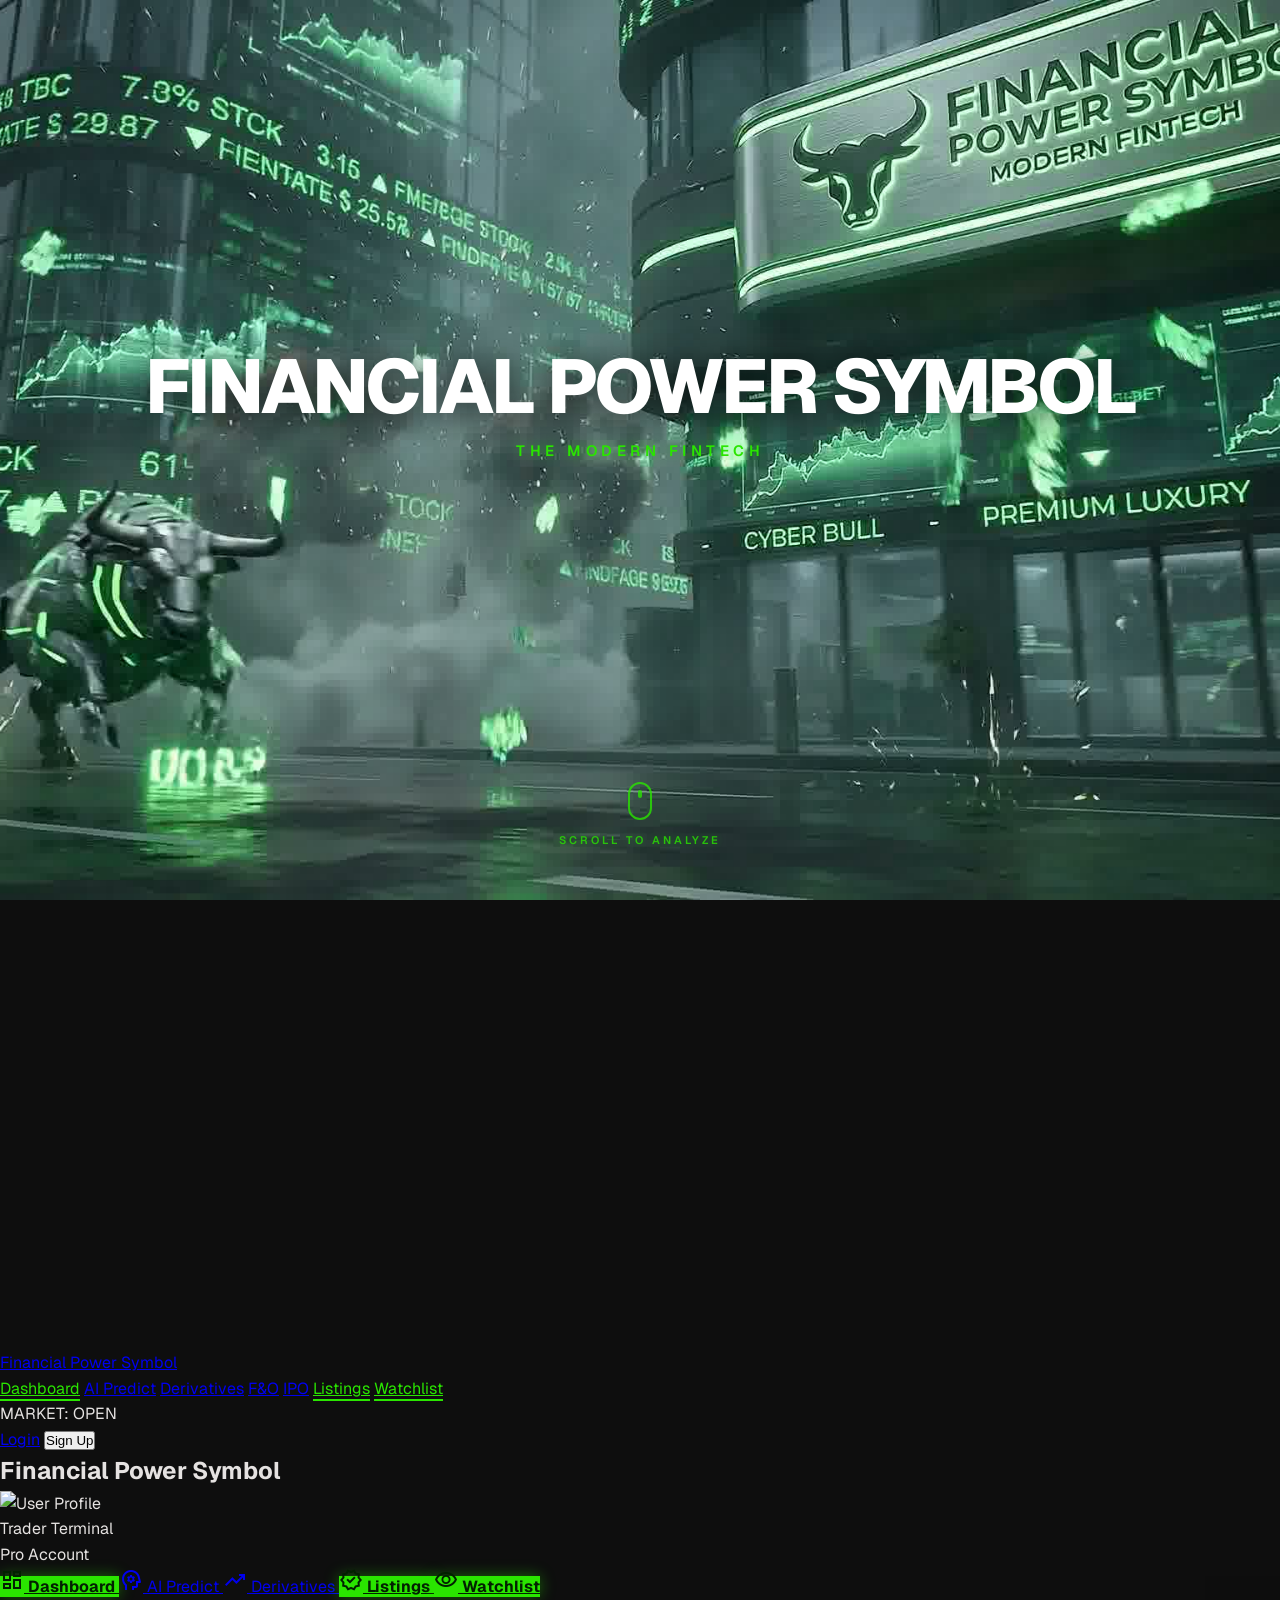
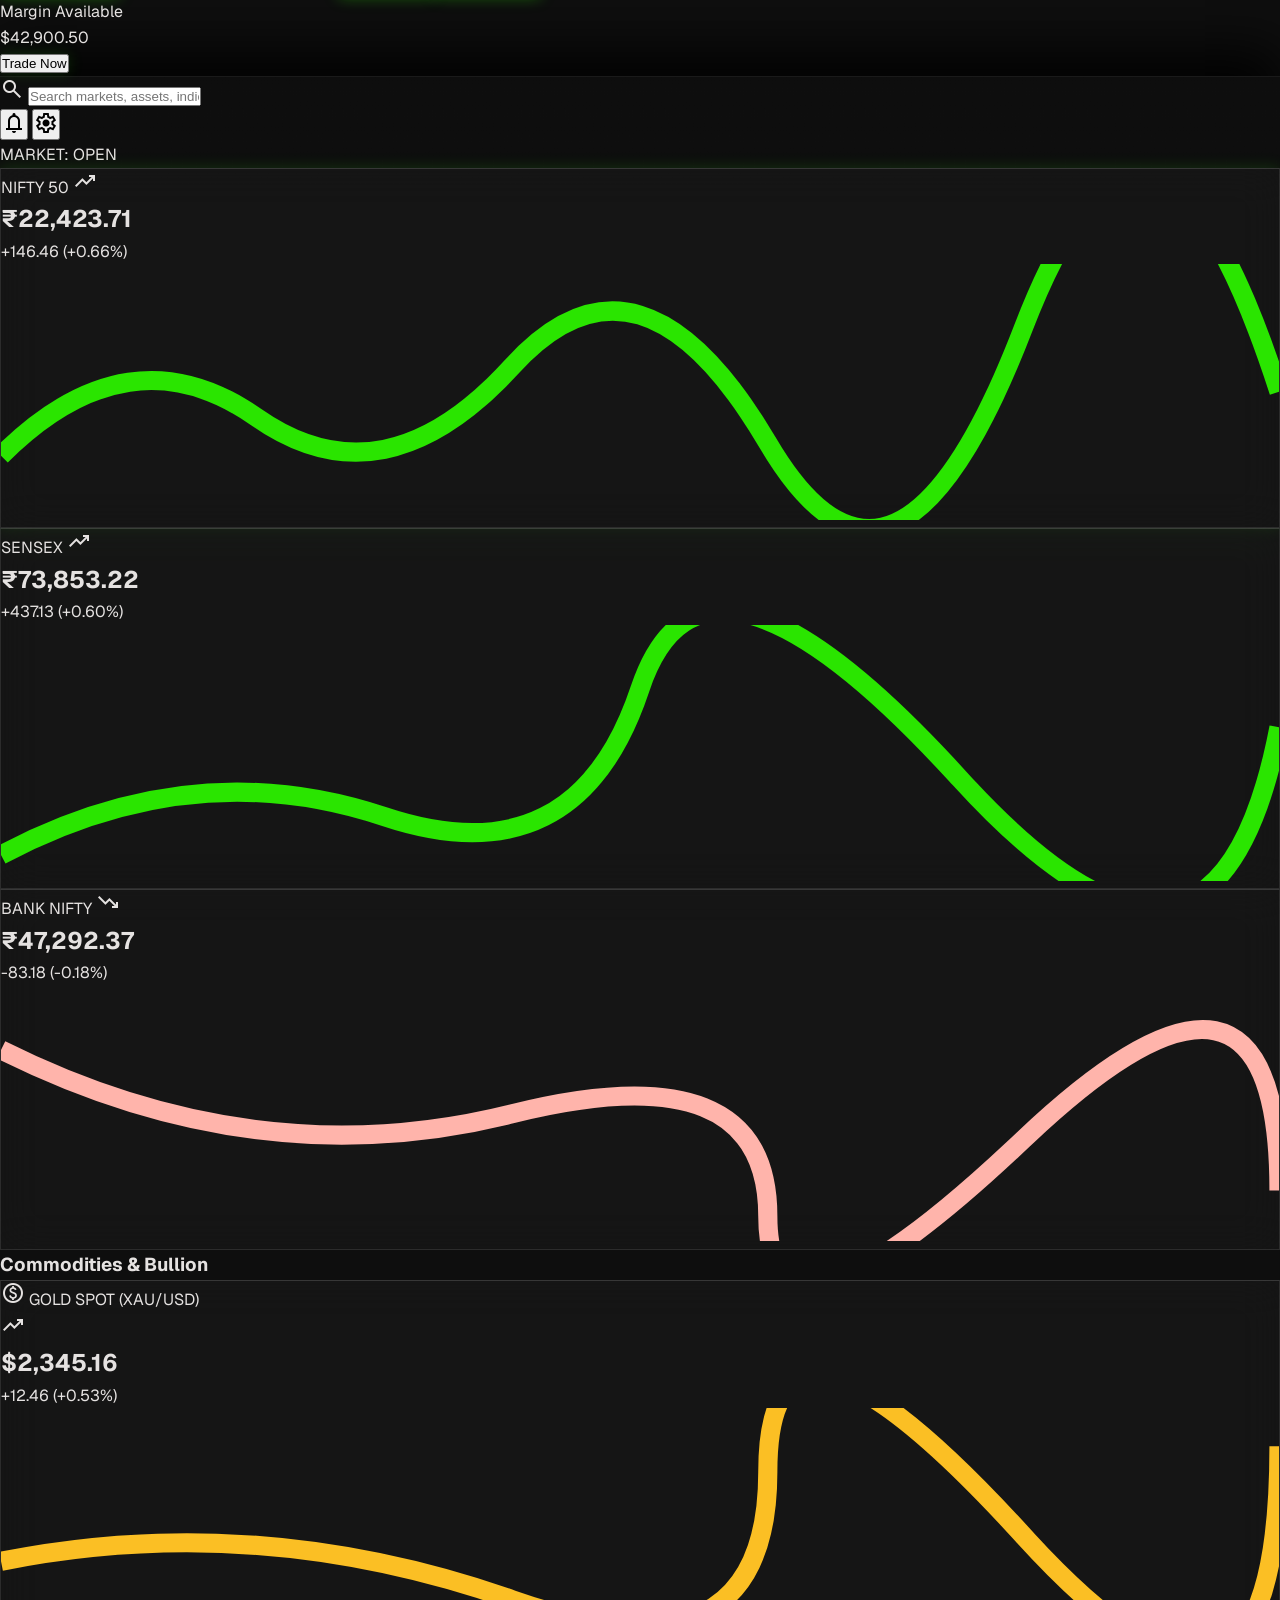
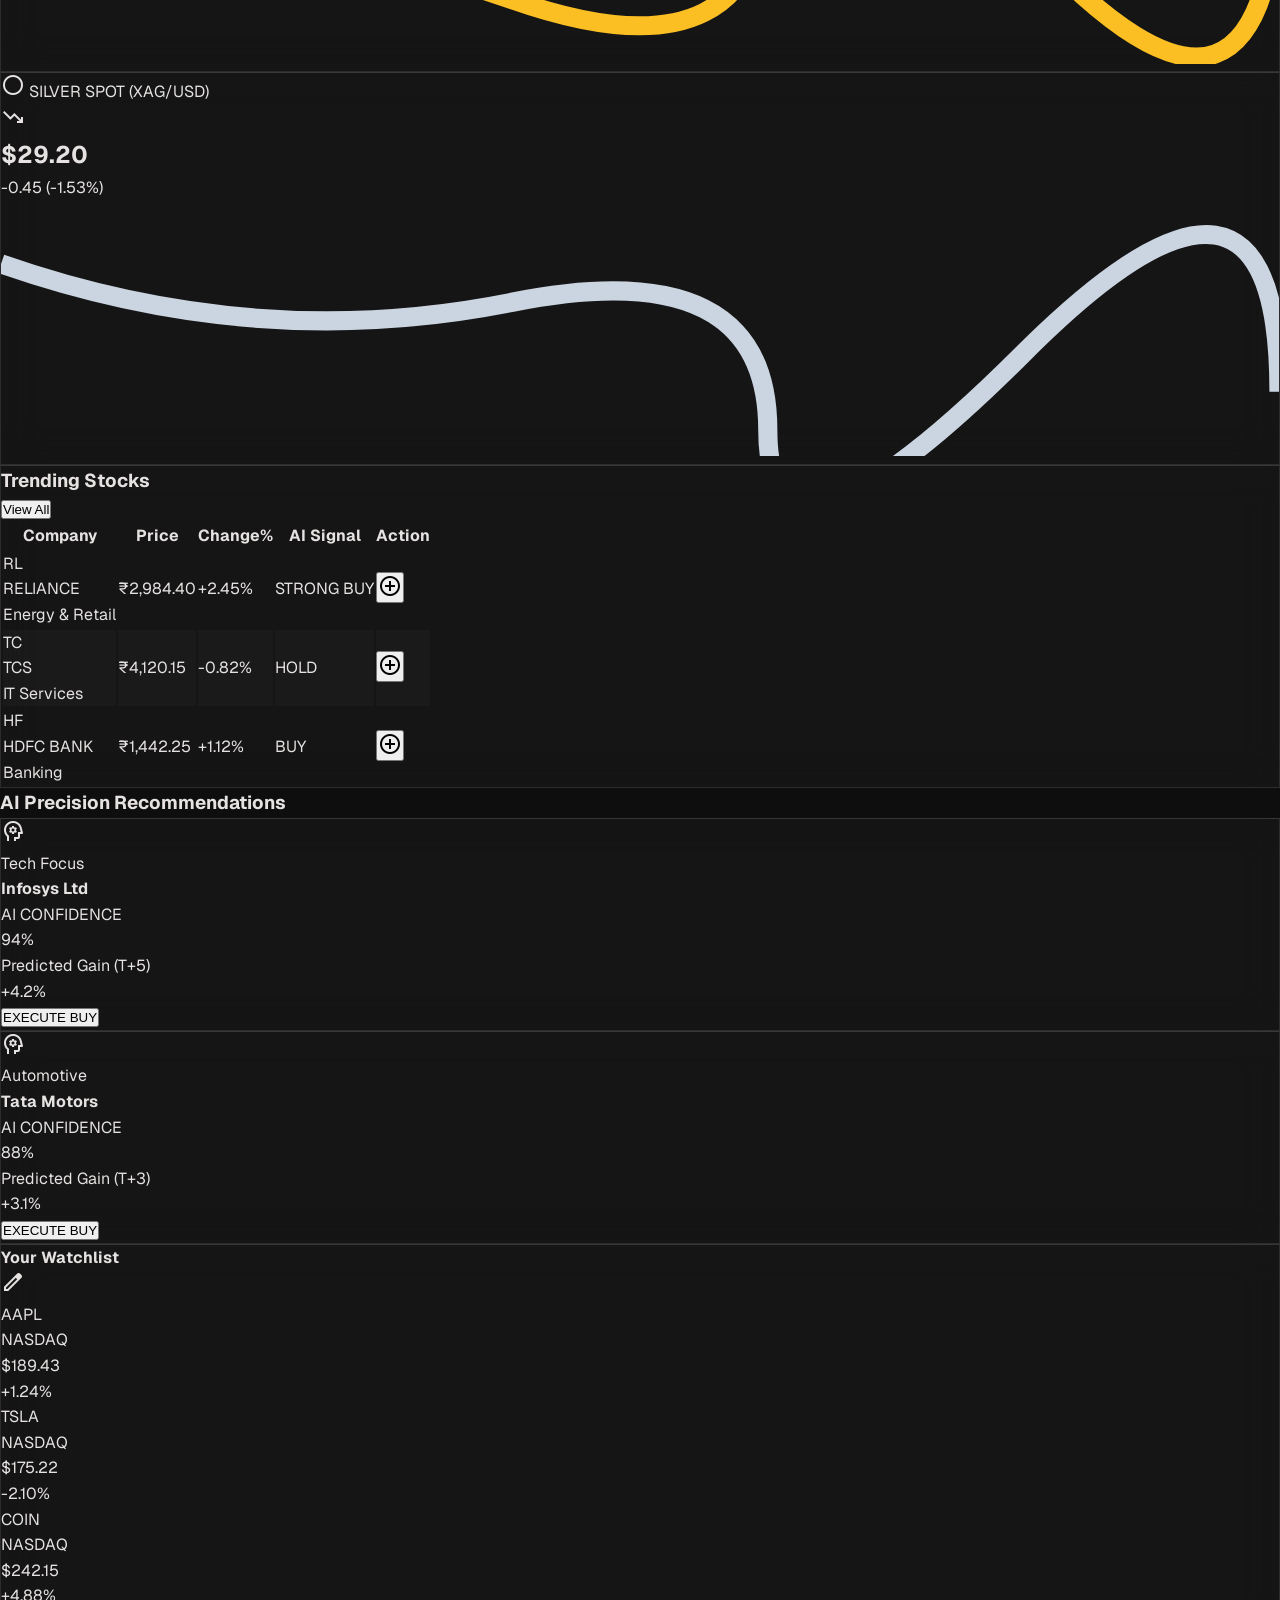
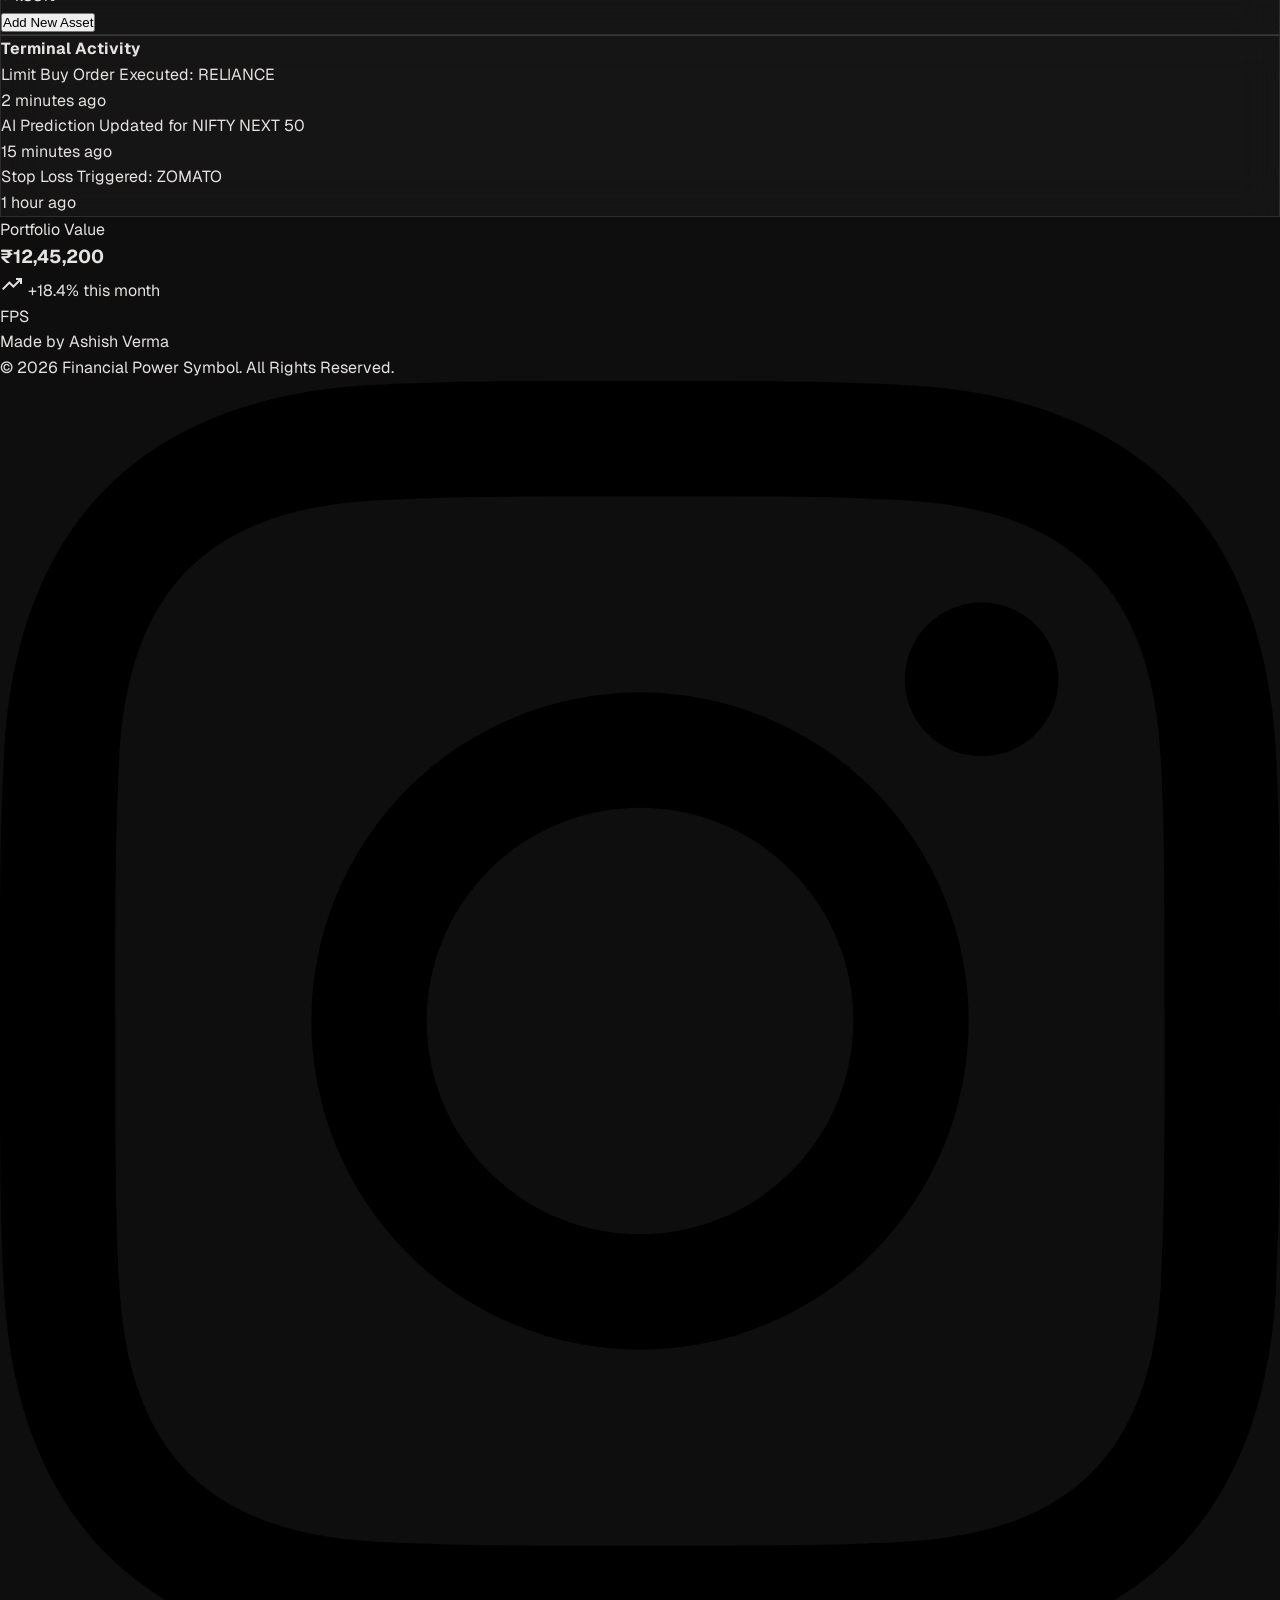
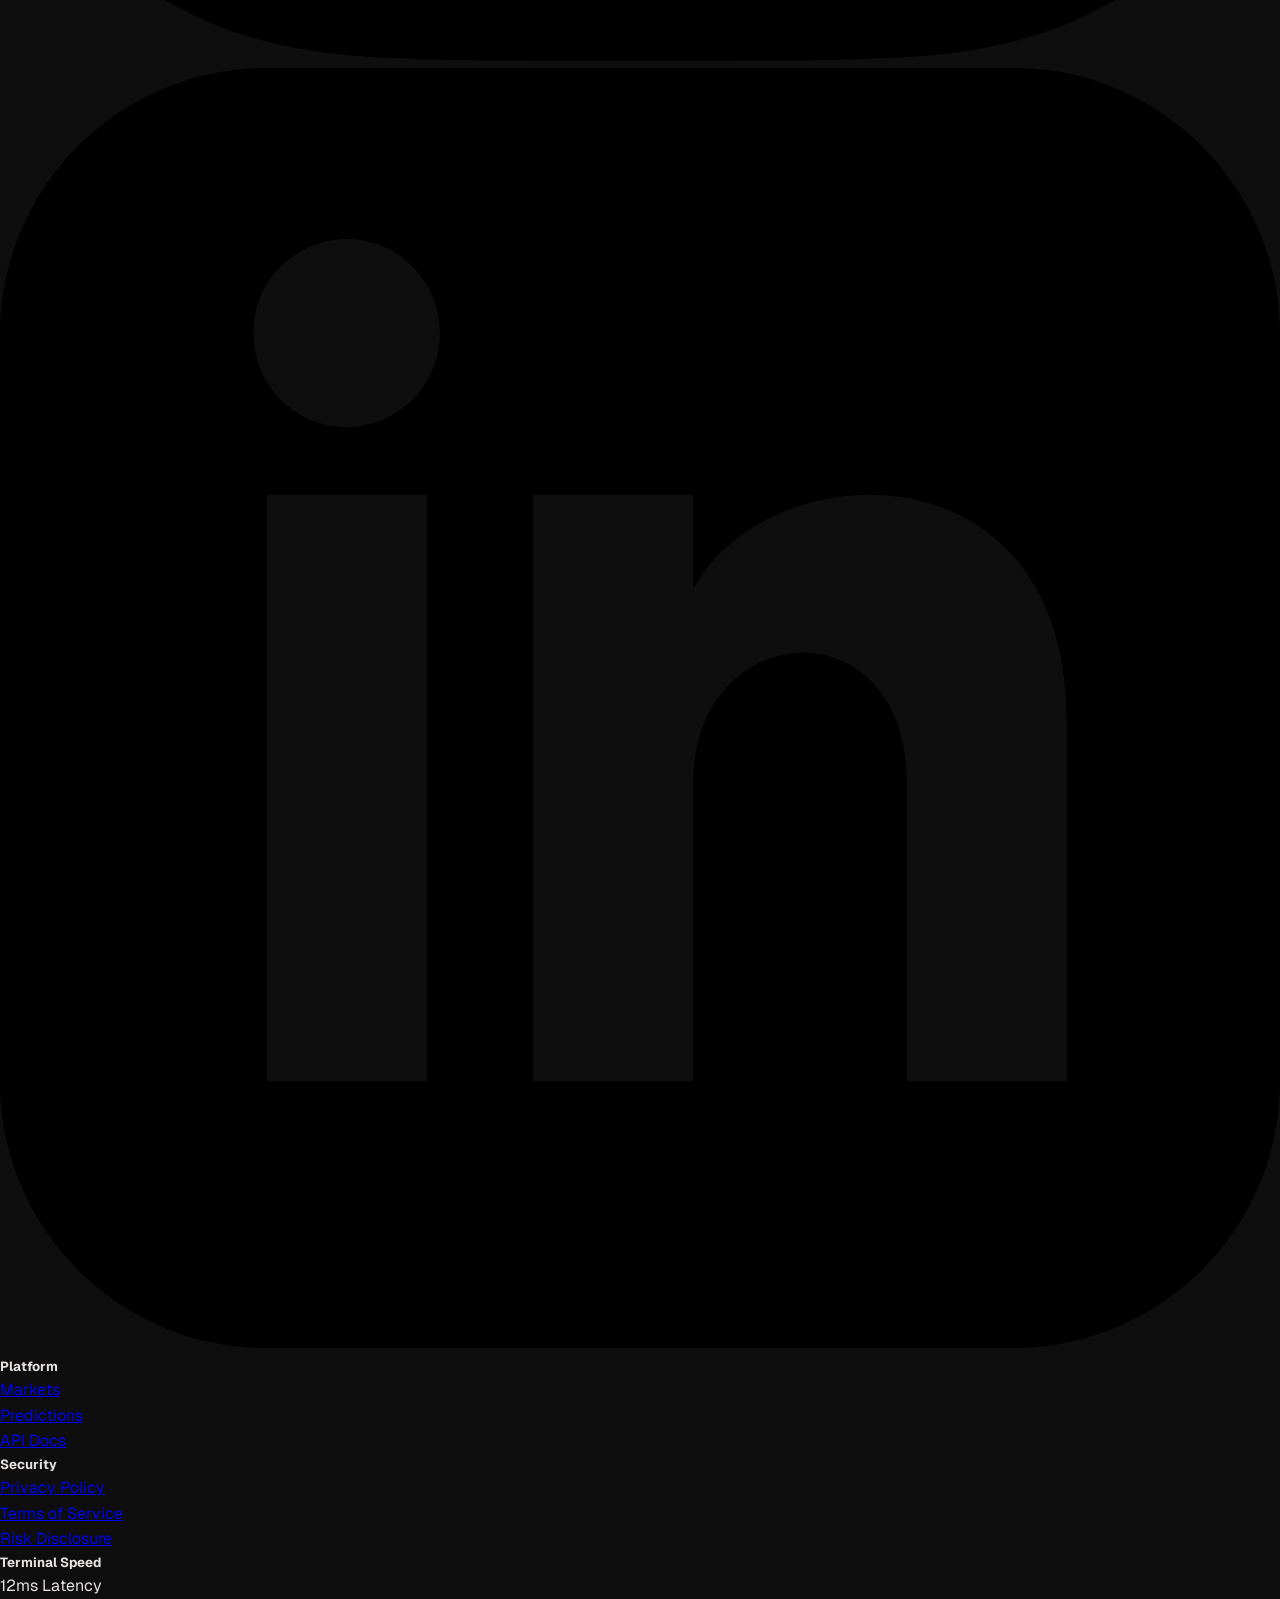
==== commit 95787ddc: "feat: implement real-time dynamic market tick engine and gold/silver commodity tracking" ====
--- a/index.html
+++ b/index.html
@@ -250,10 +250,10 @@
                         <div class="glass-card milled-edge p-6 rounded-xl glow-green">
                             <div class="flex justify-between items-start mb-4">
                                 <span class="font-label-sm text-on-surface-variant uppercase tracking-widest text-xs">NIFTY 50</span>
-                                <span class="material-symbols-outlined text-primary-fixed-dim text-sm">trending_up</span>
-                            </div>
-                            <h2 class="font-display-lg text-primary-fixed text-2xl md:text-3xl">22,419.55</h2>
-                            <p class="text-primary-fixed-dim font-data-lg text-sm">+142.30 (0.64%)</p>
+                                <span class="material-symbols-outlined text-primary-fixed-dim text-sm" id="nifty-trend">trending_up</span>
+                            </div>
+                            <h2 class="font-display-lg text-primary-fixed text-2xl md:text-3xl" id="nifty-price">22,419.55</h2>
+                            <p class="text-primary-fixed-dim font-data-lg text-sm" id="nifty-change">+142.30 (0.64%)</p>
                             <div class="mt-4 h-12 w-full bg-primary-fixed/5 rounded relative overflow-hidden">
                                 <div class="absolute inset-0 flex items-end">
                                     <svg class="w-full h-full" preserveaspectratio="none" viewbox="0 0 100 20">
@@ -265,10 +265,10 @@
                         <div class="glass-card milled-edge p-6 rounded-xl">
                             <div class="flex justify-between items-start mb-4">
                                 <span class="font-label-sm text-on-surface-variant uppercase tracking-widest text-xs">SENSEX</span>
-                                <span class="material-symbols-outlined text-primary-fixed-dim text-sm">trending_up</span>
-                            </div>
-                            <h2 class="font-display-lg text-primary-fixed text-2xl md:text-3xl">73,872.29</h2>
-                            <p class="text-primary-fixed-dim font-data-lg text-sm">+456.20 (0.62%)</p>
+                                <span class="material-symbols-outlined text-primary-fixed-dim text-sm" id="sensex-trend">trending_up</span>
+                            </div>
+                            <h2 class="font-display-lg text-primary-fixed text-2xl md:text-3xl" id="sensex-price">73,872.29</h2>
+                            <p class="text-primary-fixed-dim font-data-lg text-sm" id="sensex-change">+456.20 (0.62%)</p>
                             <div class="mt-4 h-12 w-full bg-primary-fixed/5 rounded relative overflow-hidden">
                                 <svg class="w-full h-full" preserveaspectratio="none" viewbox="0 0 100 20">
                                     <path d="M0 18 Q 15 10, 30 15 T 50 5 T 75 12 T 100 8" fill="none" stroke="#2ae500" stroke-width="1.5"></path>
@@ -278,14 +278,60 @@
                         <div class="glass-card milled-edge p-6 rounded-xl border-error/20">
                             <div class="flex justify-between items-start mb-4">
                                 <span class="font-label-sm text-on-surface-variant uppercase tracking-widest text-xs">BANK NIFTY</span>
-                                <span class="material-symbols-outlined text-error text-sm">trending_down</span>
-                            </div>
-                            <h2 class="font-display-lg text-on-surface text-2xl md:text-3xl">47,286.40</h2>
-                            <p class="text-error font-data-lg text-sm">-89.15 (0.19%)</p>
+                                <span class="material-symbols-outlined text-error text-sm" id="banknifty-trend">trending_down</span>
+                            </div>
+                            <h2 class="font-display-lg text-on-surface text-2xl md:text-3xl" id="banknifty-price">47,286.40</h2>
+                            <p class="text-error font-data-lg text-sm" id="banknifty-change">-89.15 (0.19%)</p>
                             <div class="mt-4 h-12 w-full bg-error/5 rounded relative overflow-hidden">
                                 <svg class="w-full h-full" preserveaspectratio="none" viewbox="0 0 100 20">
                                     <path d="M0 5 Q 20 15, 40 10 T 60 18 T 80 12 T 100 16" fill="none" stroke="#ffb4ab" stroke-width="1.5"></path>
                                 </svg>
+                            </div>
+                        </div>
+                    </div>
+
+                    <!-- Row 1.5: Commodities & Bullion Spot Cards -->
+                    <div class="mt-8 mb-4">
+                        <h3 class="font-headline-lg text-on-surface mb-6 text-lg tracking-tight">Commodities &amp; Bullion</h3>
+                        <div class="grid grid-cols-1 md:grid-cols-2 gap-6">
+                            <!-- Gold Spot Card -->
+                            <div class="glass-card milled-edge p-6 rounded-xl transition-all duration-300 hover:border-amber-500/30">
+                                <div class="flex justify-between items-start mb-4">
+                                    <div class="flex items-center space-x-2">
+                                        <span class="material-symbols-outlined text-amber-400">monetization_on</span>
+                                        <span class="font-label-sm text-on-surface-variant uppercase tracking-widest text-xs">GOLD SPOT (XAU/USD)</span>
+                                    </div>
+                                    <span class="material-symbols-outlined text-primary-fixed-dim text-sm" id="gold-trend">trending_up</span>
+                                </div>
+                                <h2 class="font-display-lg text-amber-400 text-2xl md:text-3xl" id="gold-price">$2,345.50</h2>
+                                <p class="text-primary-fixed-dim font-data-lg text-sm" id="gold-change">+12.80 (+0.55%)</p>
+                                <div class="mt-4 h-12 w-full bg-amber-400/5 rounded relative overflow-hidden">
+                                    <div class="absolute inset-0 flex items-end">
+                                        <svg class="w-full h-full" preserveAspectRatio="none" viewBox="0 0 100 20">
+                                            <path d="M0 12 Q 20 8, 40 15 T 60 5 T 80 10 T 100 3" fill="none" stroke="#fbbf24" stroke-width="1.5"></path>
+                                        </svg>
+                                    </div>
+                                </div>
+                            </div>
+
+                            <!-- Silver Spot Card -->
+                            <div class="glass-card milled-edge p-6 rounded-xl transition-all duration-300 hover:border-slate-400/30">
+                                <div class="flex justify-between items-start mb-4">
+                                    <div class="flex items-center space-x-2">
+                                        <span class="material-symbols-outlined text-slate-300">circle</span>
+                                        <span class="font-label-sm text-on-surface-variant uppercase tracking-widest text-xs">SILVER SPOT (XAG/USD)</span>
+                                    </div>
+                                    <span class="material-symbols-outlined text-error text-sm" id="silver-trend">trending_down</span>
+                                </div>
+                                <h2 class="font-display-lg text-slate-300 text-2xl md:text-3xl" id="silver-price">$29.20</h2>
+                                <p class="text-error font-data-lg text-sm" id="silver-change">-0.45 (-1.52%)</p>
+                                <div class="mt-4 h-12 w-full bg-slate-300/5 rounded relative overflow-hidden">
+                                    <div class="absolute inset-0 flex items-end">
+                                        <svg class="w-full h-full" preserveAspectRatio="none" viewBox="0 0 100 20">
+                                            <path d="M0 5 Q 20 12, 40 8 T 60 18 T 80 12 T 100 15" fill="none" stroke="#cbd5e1" stroke-width="1.5"></path>
+                                        </svg>
+                                    </div>
+                                </div>
                             </div>
                         </div>
                     </div>
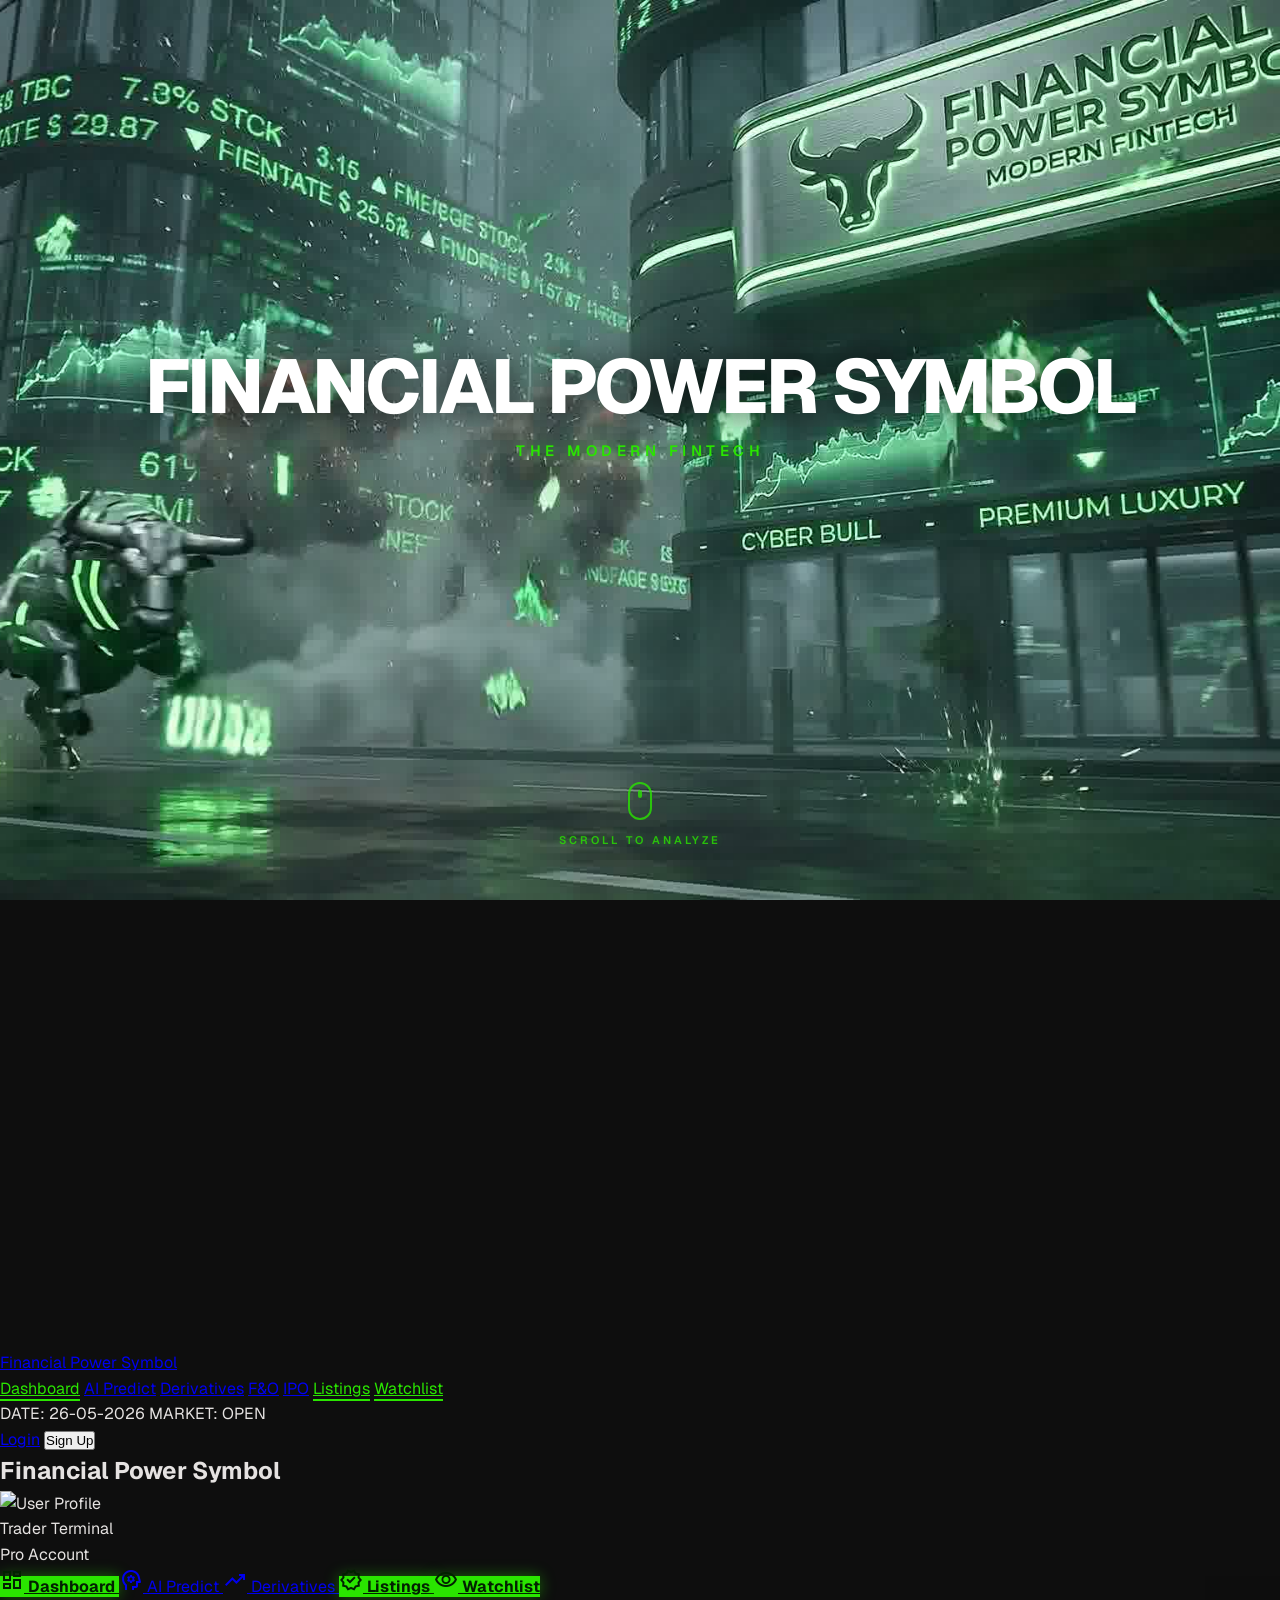
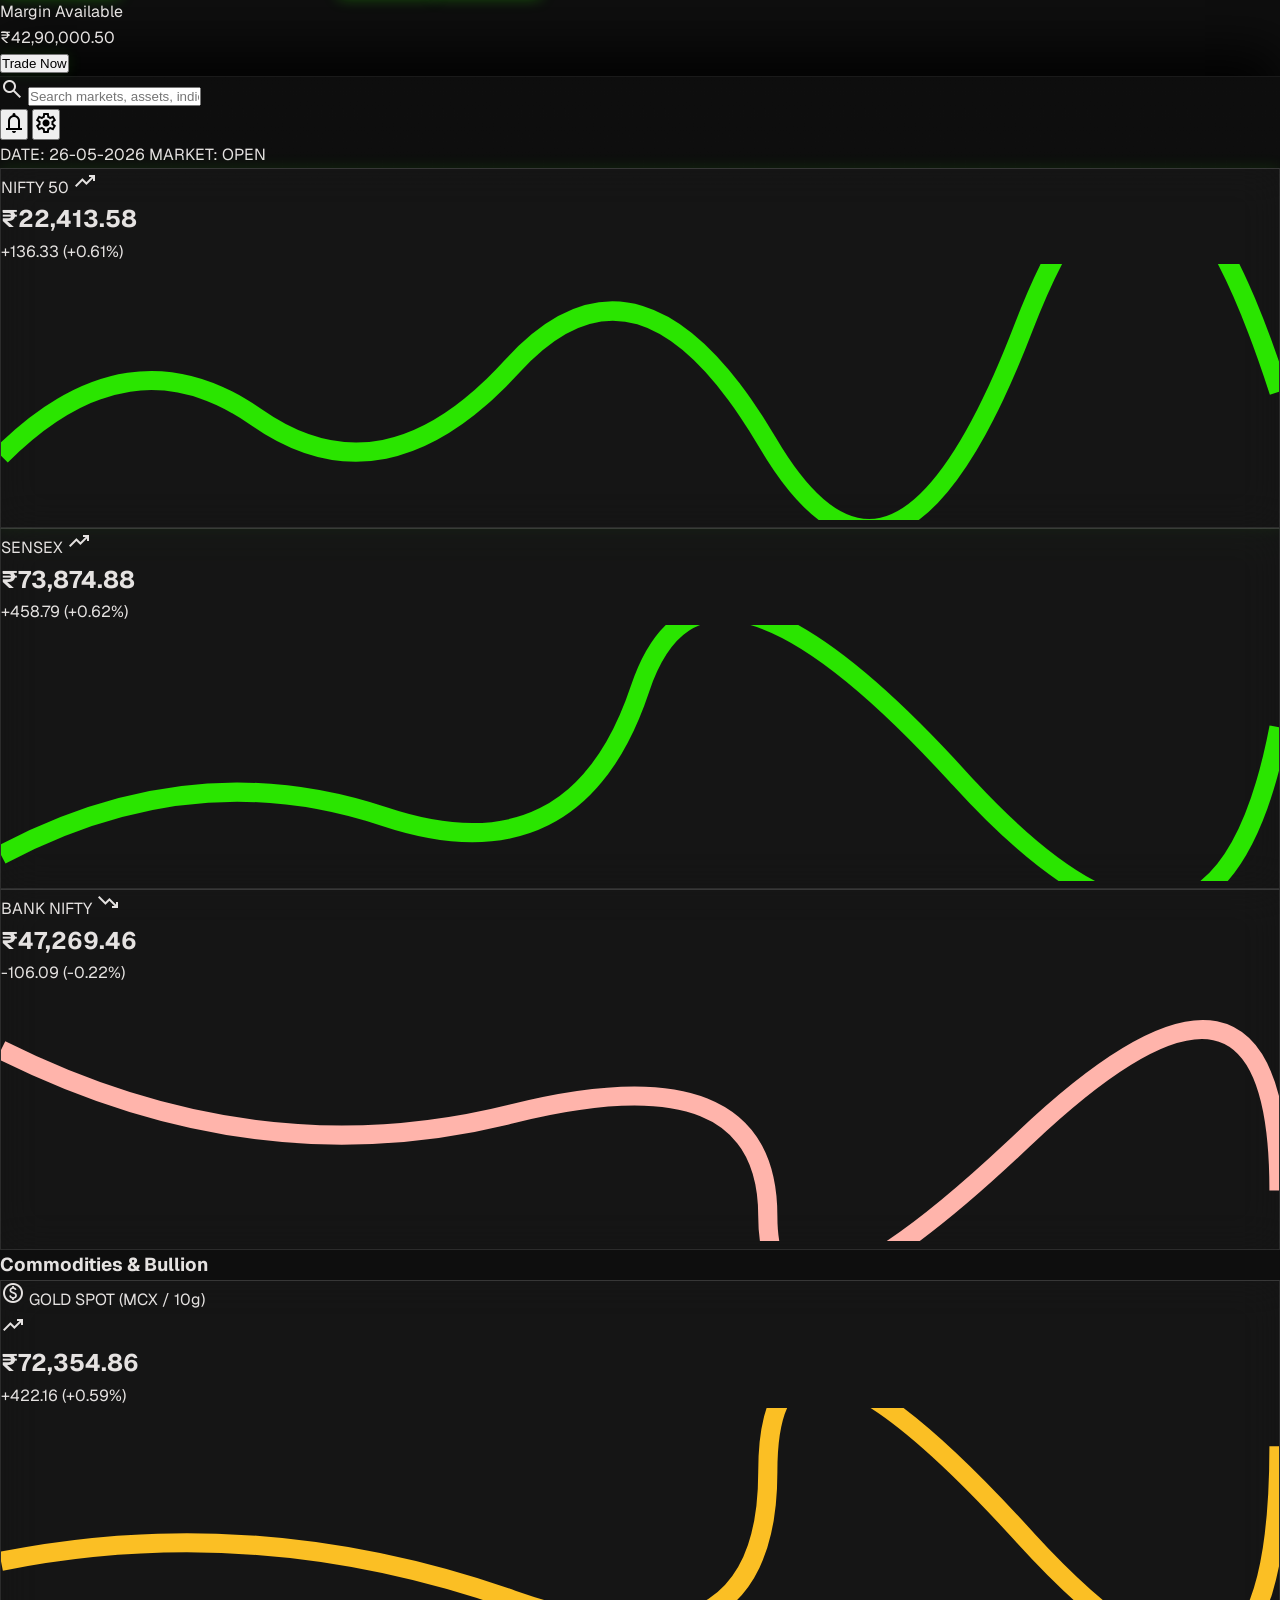
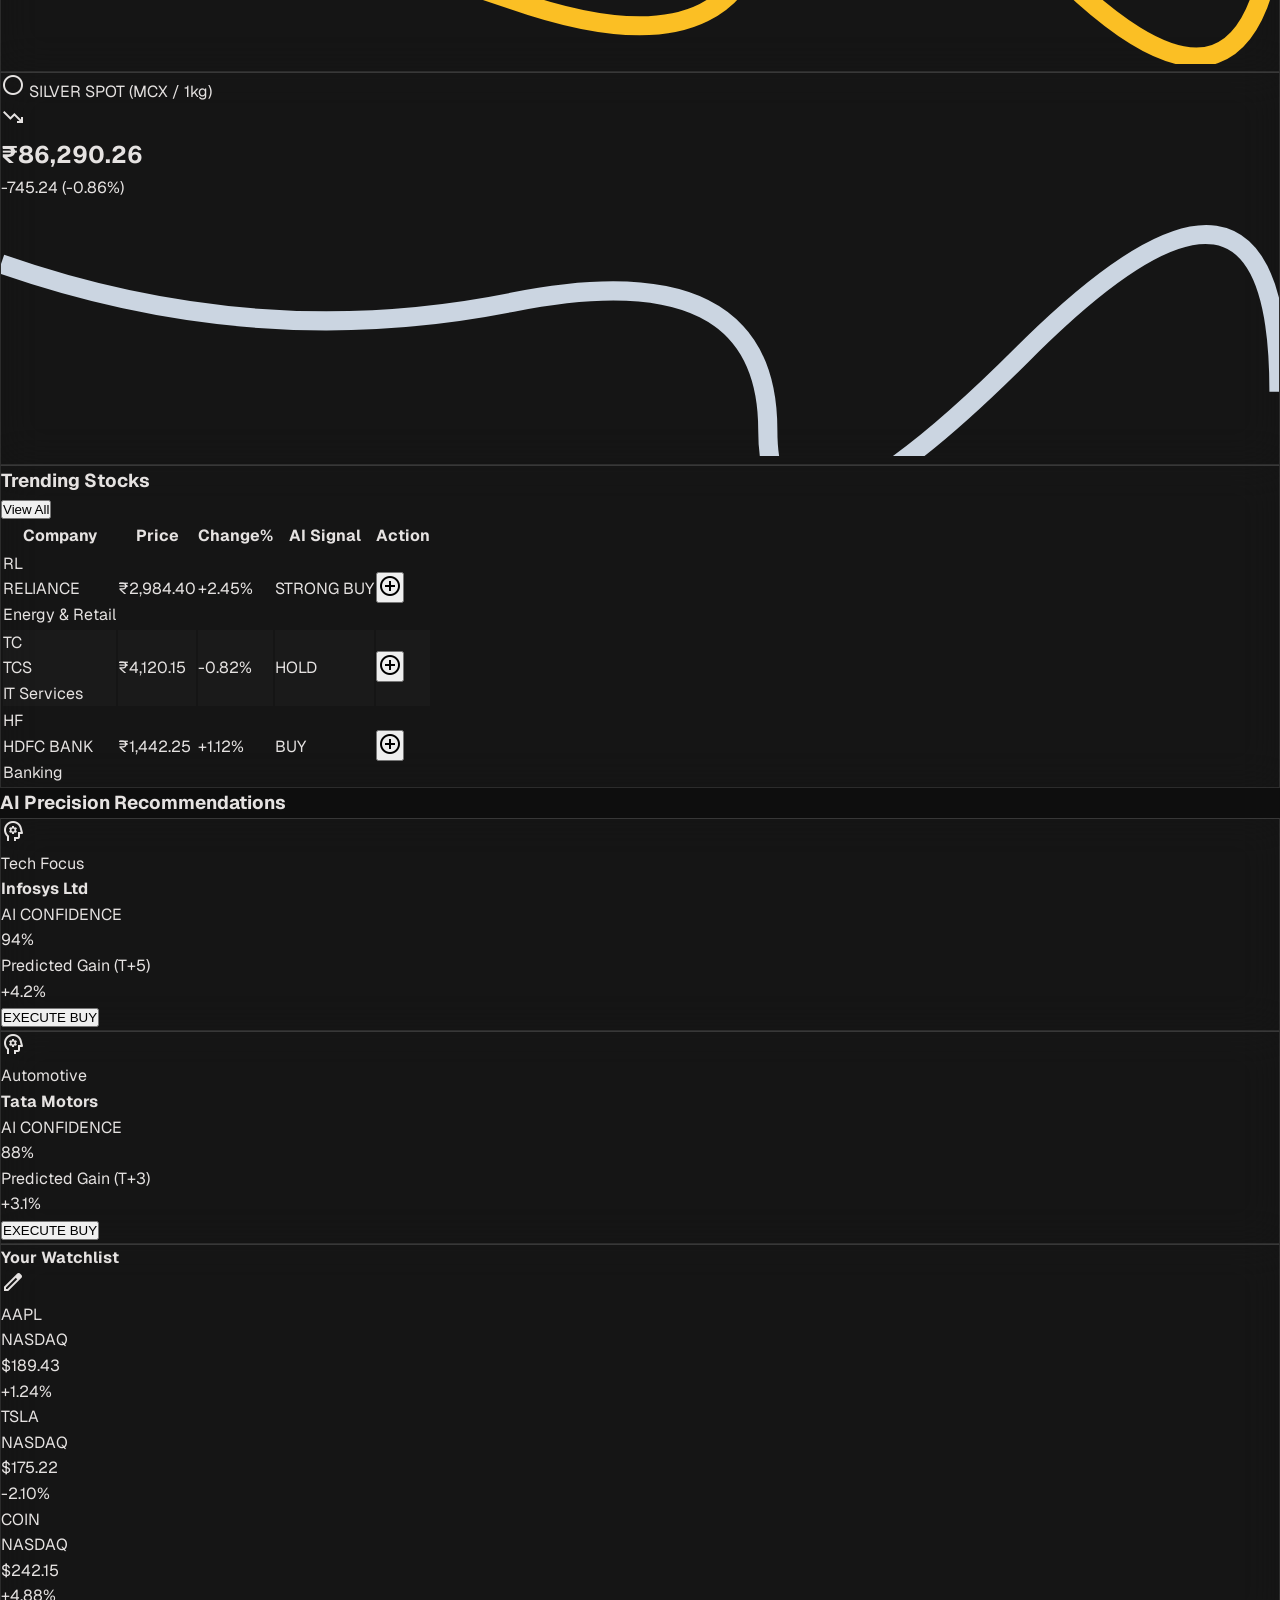
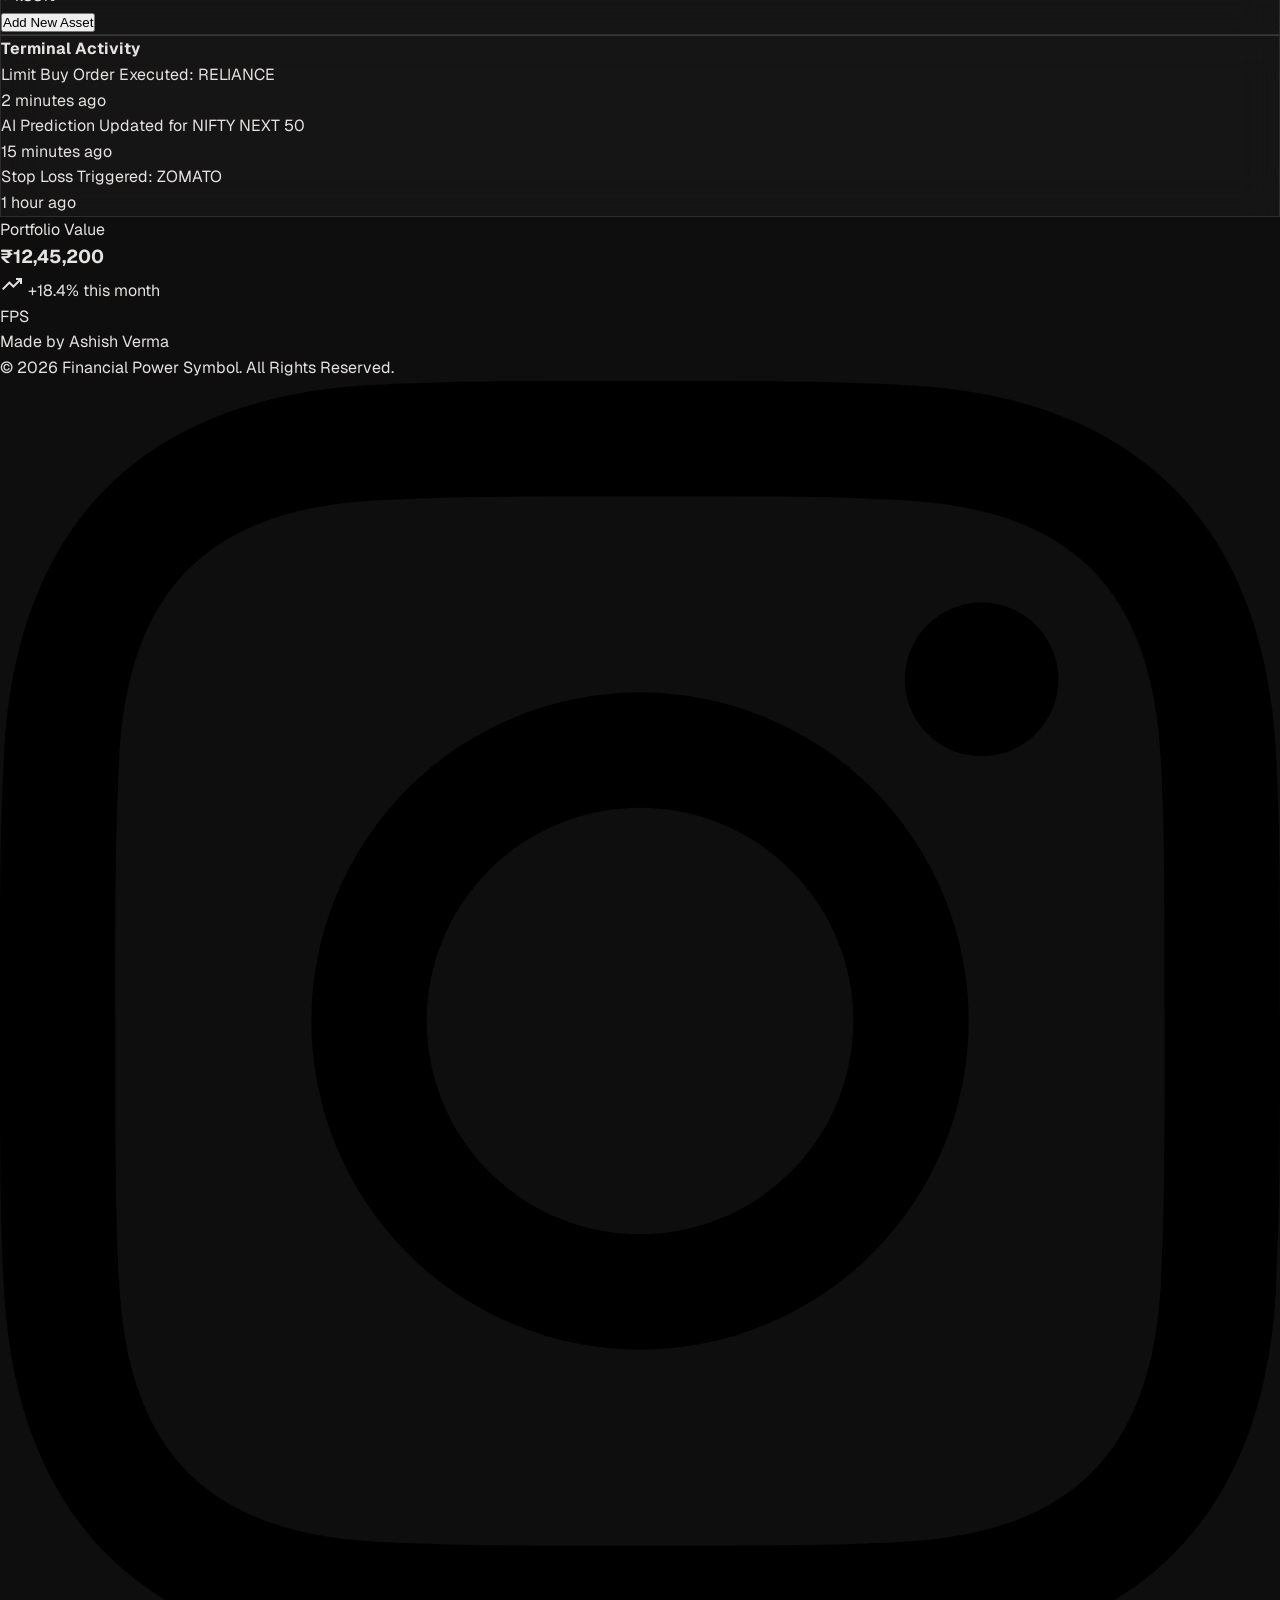
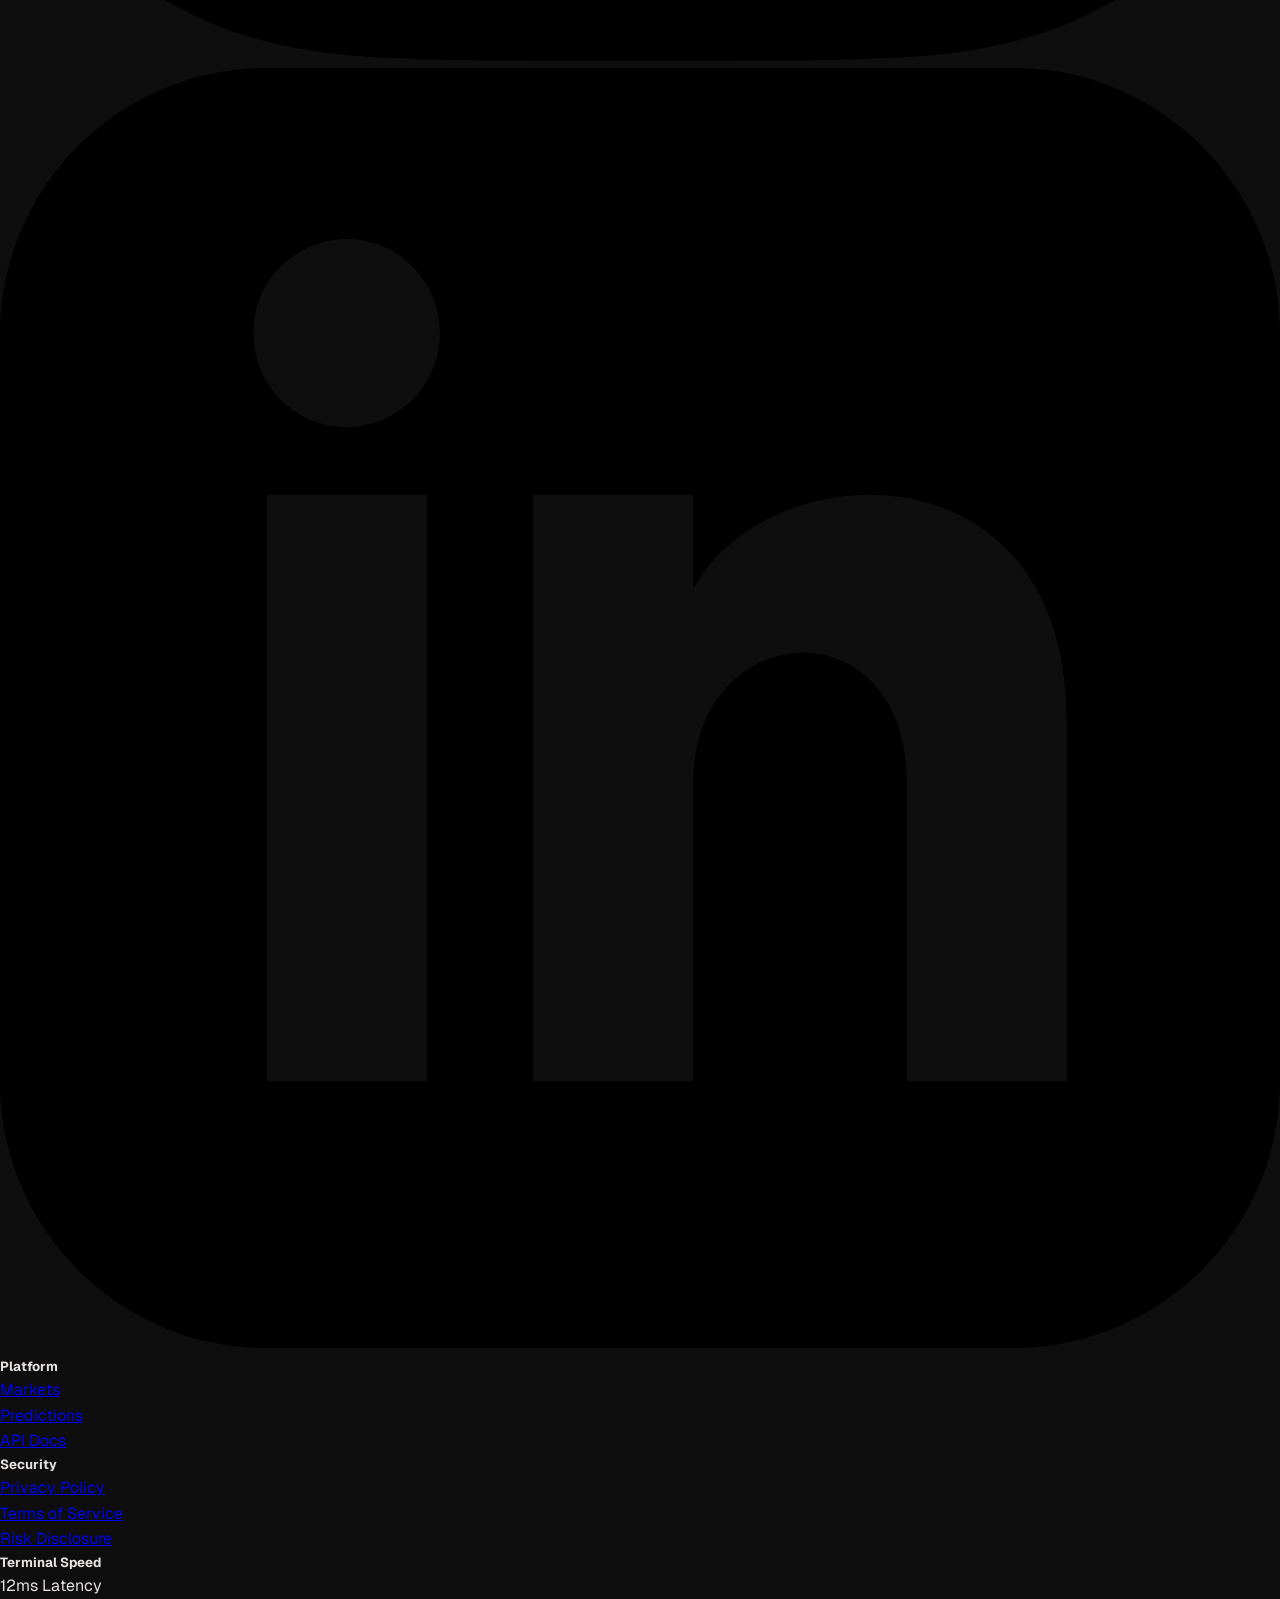
==== commit d1c72abe: "feat: localize terminal baseline assets to Indian Rupees (₹) and update dates to 2026-05-26" ====
--- a/index.html
+++ b/index.html
@@ -153,7 +153,7 @@
                 <a href="#tab-dashboard" data-tab-target="dashboard" class="nav-menu-link font-label-sm text-on-surface hover:text-primary-fixed-dim transition-colors uppercase tracking-widest text-[10px]">Watchlist</a>
             </nav>
             <div class="flex items-center space-x-4">
-                <span class="font-label-sm text-on-surface-variant text-[10px] hidden sm:inline-block border border-primary-fixed-dim/20 bg-primary-fixed-dim/5 px-3 py-1 rounded">MARKET: <span class="text-primary-fixed-dim font-bold">OPEN</span></span>
+                <span class="font-label-sm text-on-surface-variant text-[10px] hidden sm:inline-block border border-primary-fixed-dim/20 bg-primary-fixed-dim/5 px-3 py-1 rounded">DATE: <span class="text-primary-fixed-dim font-bold mr-2">26-05-2026</span> MARKET: <span class="text-primary-fixed-dim font-bold">OPEN</span></span>
                 
                 <!-- Sign In / Log In and Sign Up Options -->
                 <div class="flex items-center space-x-3 border-l border-white/10 pl-4">
@@ -205,7 +205,7 @@
         <div class="mt-auto">
             <div class="p-3 bg-primary-container/5 border border-primary-fixed/10 rounded-lg mb-3">
                 <p class="text-[10px] text-on-surface-variant uppercase tracking-wider">Margin Available</p>
-                <p class="font-data-lg text-primary-fixed-dim font-bold">$42,900.50</p>
+                <p class="font-data-lg text-primary-fixed-dim font-bold">₹42,90,000.50</p>
             </div>
             <button onclick="document.getElementById('watchlist').scrollIntoView({behavior: 'smooth'})" class="w-full py-3 bg-primary-fixed-dim text-on-primary-fixed font-bold rounded-lg glow-green hover:brightness-110 active:scale-95 transition-all text-xs uppercase tracking-widest">
                 Trade Now
@@ -232,6 +232,7 @@
                     <span class="material-symbols-outlined text-md">settings</span>
                 </button>
                 <div class="h-6 w-[1px] bg-white/10"></div>
+                <span class="font-label-sm text-on-surface-variant text-[10px] mr-2">DATE: <span class="text-primary-fixed-dim font-bold">26-05-2026</span></span>
                 <span class="font-label-sm text-on-surface-variant text-[10px]">MARKET: <span class="text-primary-fixed-dim font-bold">OPEN</span></span>
             </div>
         </div>
@@ -299,12 +300,12 @@
                                 <div class="flex justify-between items-start mb-4">
                                     <div class="flex items-center space-x-2">
                                         <span class="material-symbols-outlined text-amber-400">monetization_on</span>
-                                        <span class="font-label-sm text-on-surface-variant uppercase tracking-widest text-xs">GOLD SPOT (XAU/USD)</span>
+                                        <span class="font-label-sm text-on-surface-variant uppercase tracking-widest text-xs">GOLD SPOT (MCX / 10g)</span>
                                     </div>
                                     <span class="material-symbols-outlined text-primary-fixed-dim text-sm" id="gold-trend">trending_up</span>
                                 </div>
-                                <h2 class="font-display-lg text-amber-400 text-2xl md:text-3xl" id="gold-price">$2,345.50</h2>
-                                <p class="text-primary-fixed-dim font-data-lg text-sm" id="gold-change">+12.80 (+0.55%)</p>
+                                <h2 class="font-display-lg text-amber-400 text-2xl md:text-3xl" id="gold-price">₹72,345.50</h2>
+                                <p class="text-primary-fixed-dim font-data-lg text-sm" id="gold-change">+412.80 (+0.57%)</p>
                                 <div class="mt-4 h-12 w-full bg-amber-400/5 rounded relative overflow-hidden">
                                     <div class="absolute inset-0 flex items-end">
                                         <svg class="w-full h-full" preserveAspectRatio="none" viewBox="0 0 100 20">
@@ -319,12 +320,12 @@
                                 <div class="flex justify-between items-start mb-4">
                                     <div class="flex items-center space-x-2">
                                         <span class="material-symbols-outlined text-slate-300">circle</span>
-                                        <span class="font-label-sm text-on-surface-variant uppercase tracking-widest text-xs">SILVER SPOT (XAG/USD)</span>
+                                        <span class="font-label-sm text-on-surface-variant uppercase tracking-widest text-xs">SILVER SPOT (MCX / 1kg)</span>
                                     </div>
                                     <span class="material-symbols-outlined text-error text-sm" id="silver-trend">trending_down</span>
                                 </div>
-                                <h2 class="font-display-lg text-slate-300 text-2xl md:text-3xl" id="silver-price">$29.20</h2>
-                                <p class="text-error font-data-lg text-sm" id="silver-change">-0.45 (-1.52%)</p>
+                                <h2 class="font-display-lg text-slate-300 text-2xl md:text-3xl" id="silver-price">₹86,290.20</h2>
+                                <p class="text-error font-data-lg text-sm" id="silver-change">-745.30 (-0.86%)</p>
                                 <div class="mt-4 h-12 w-full bg-slate-300/5 rounded relative overflow-hidden">
                                     <div class="absolute inset-0 flex items-end">
                                         <svg class="w-full h-full" preserveAspectRatio="none" viewBox="0 0 100 20">
@@ -814,8 +815,8 @@
                             <div class="flex items-center space-x-3 text-xs">
                                 <span class="text-on-surface-variant">EXPIRY:</span>
                                 <select class="bg-surface-container-low border border-white/10 rounded px-2 py-1 text-xs text-on-surface focus:ring-1 focus:ring-primary-fixed-dim">
-                                    <option>28 MAR 2024</option>
-                                    <option>04 APR 2024</option>
+                                    <option>28 MAY 2026</option>
+                                    <option>04 JUN 2026</option>
                                 </select>
                                 <span class="material-symbols-outlined text-on-surface-variant text-sm cursor-pointer hover:text-white">settings</span>
                             </div>
